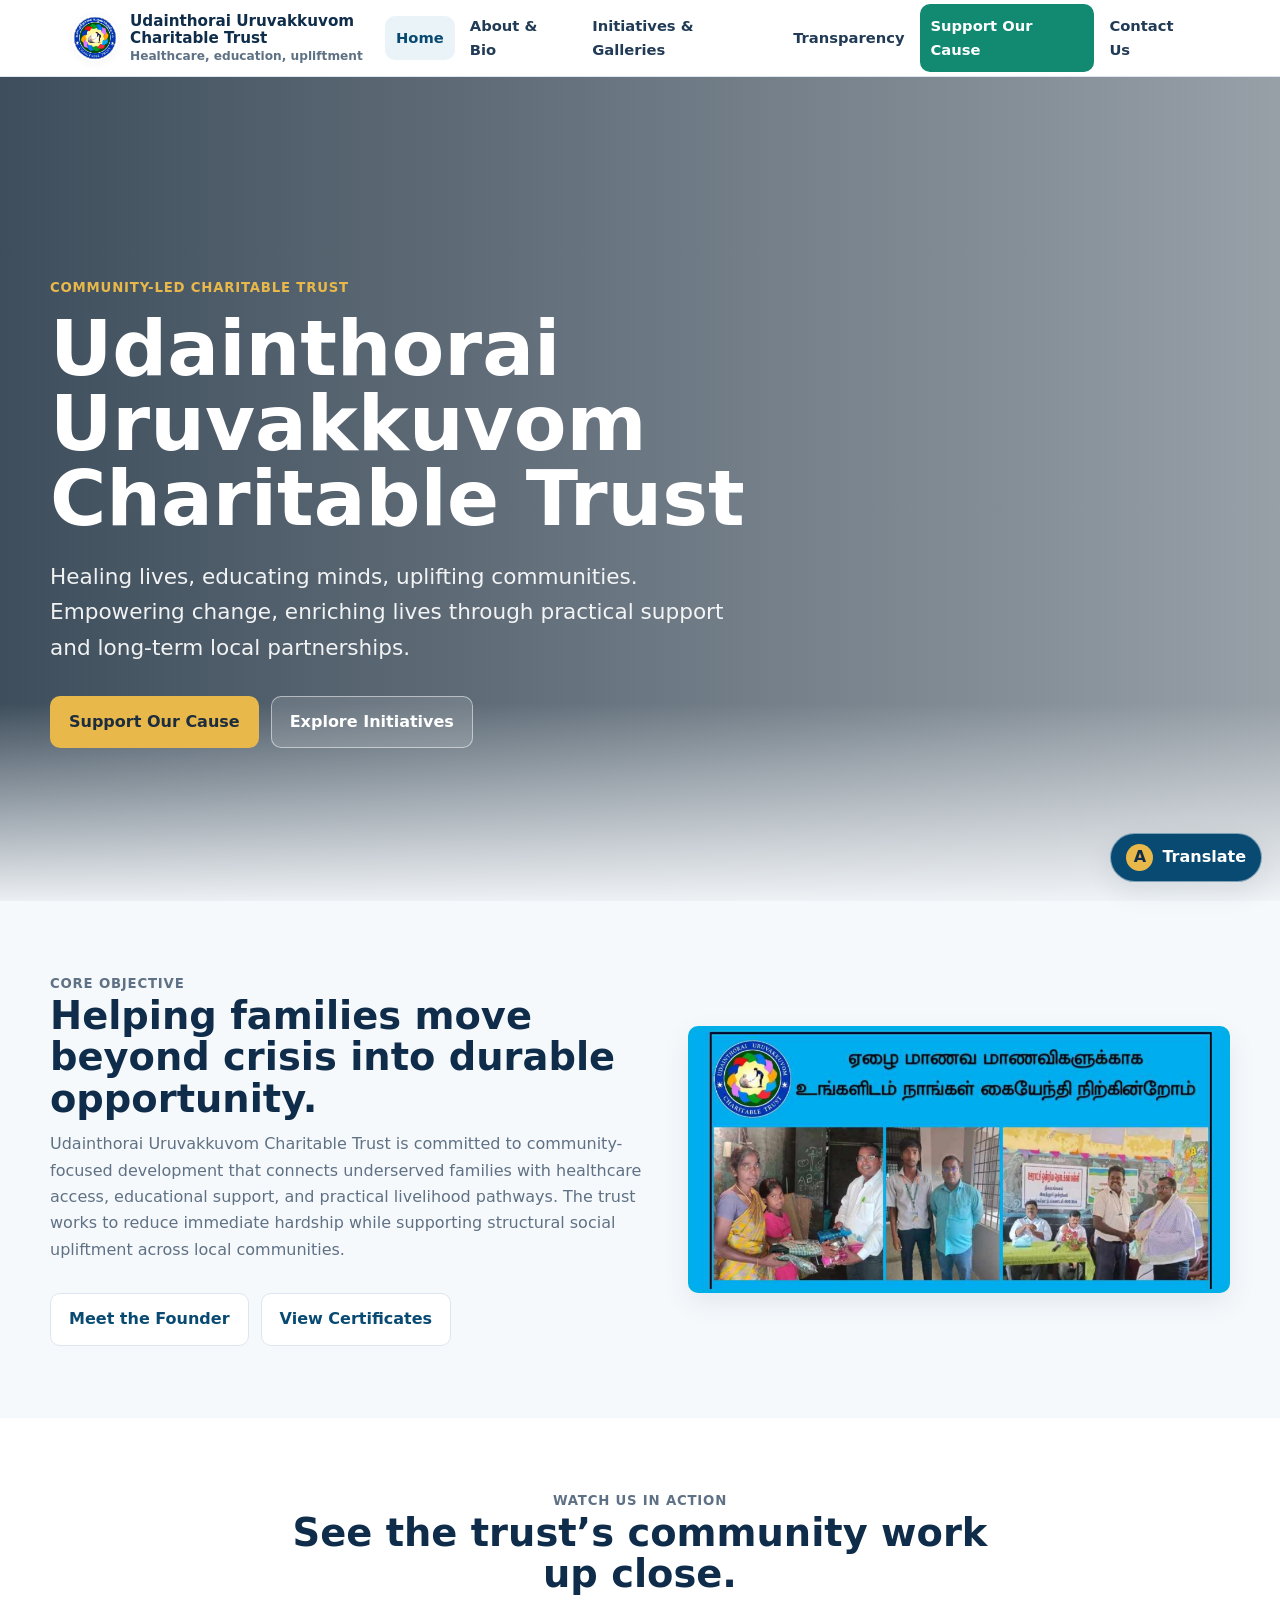
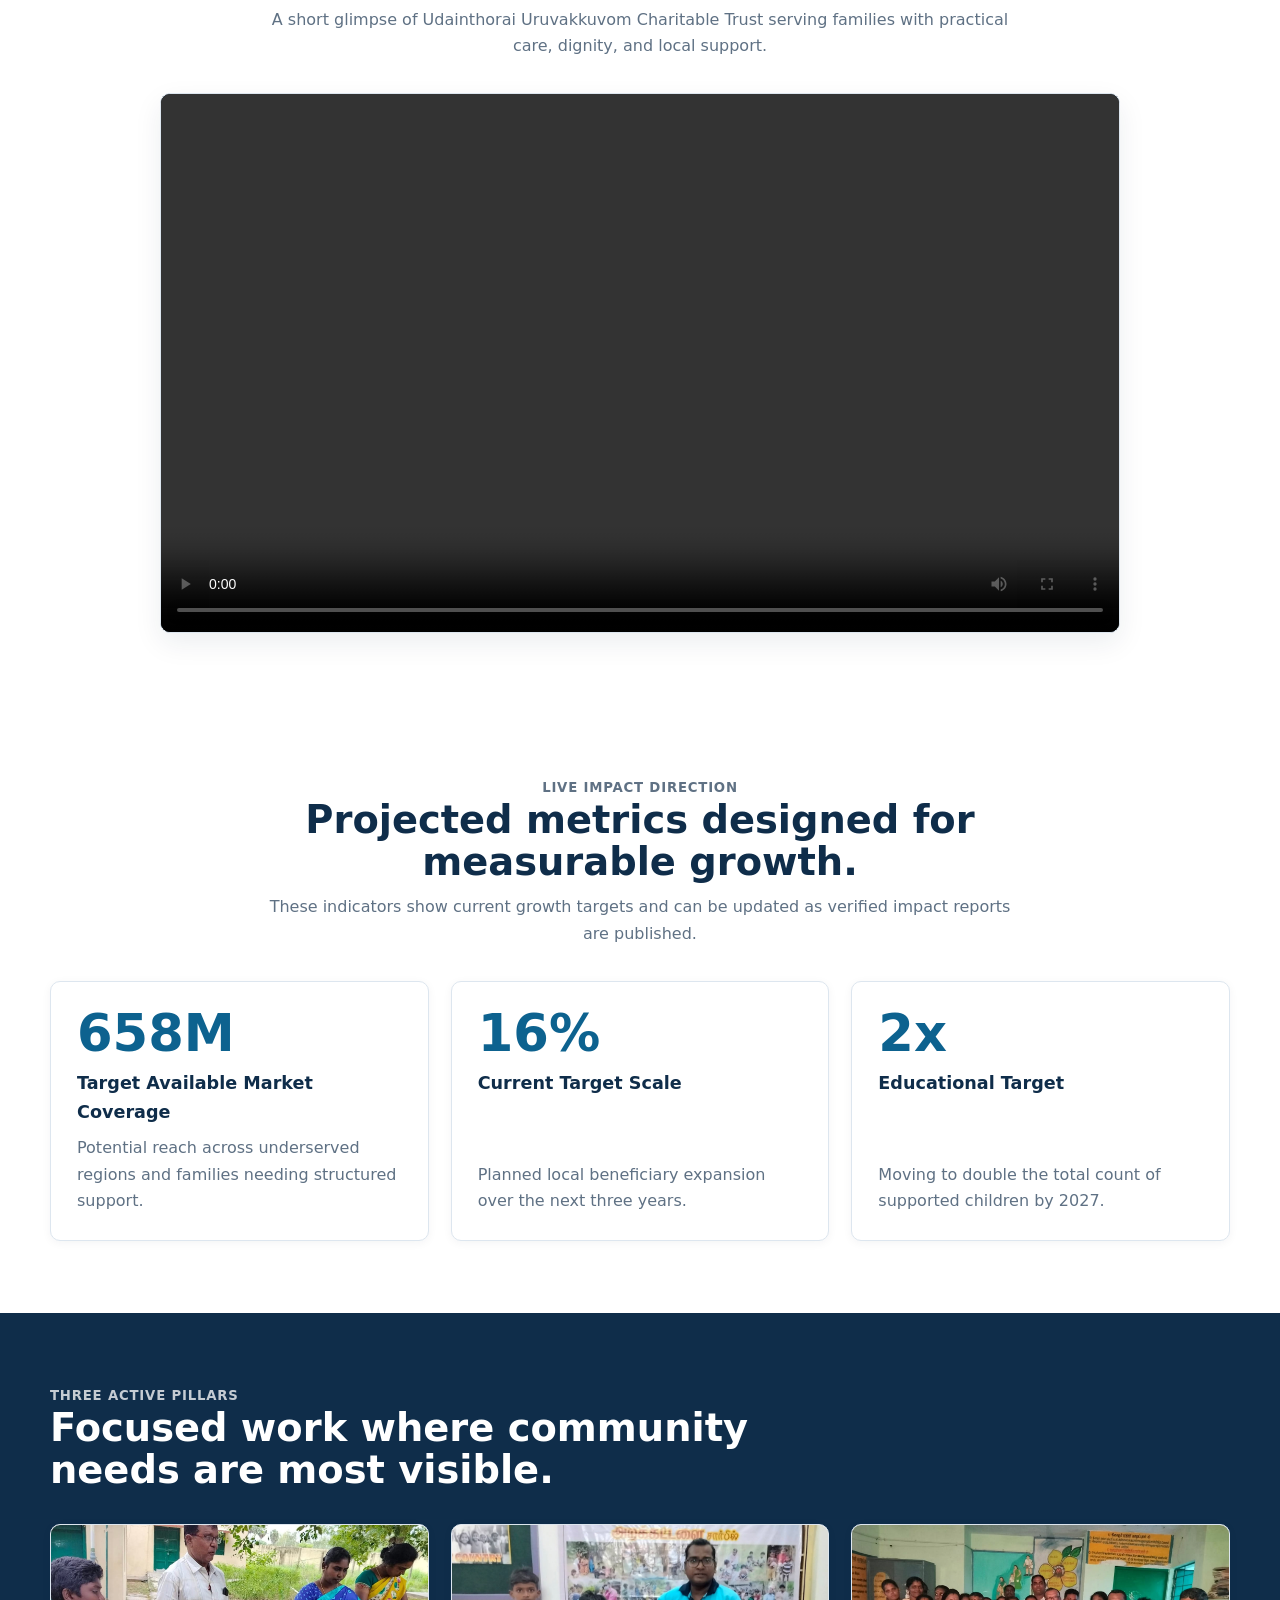
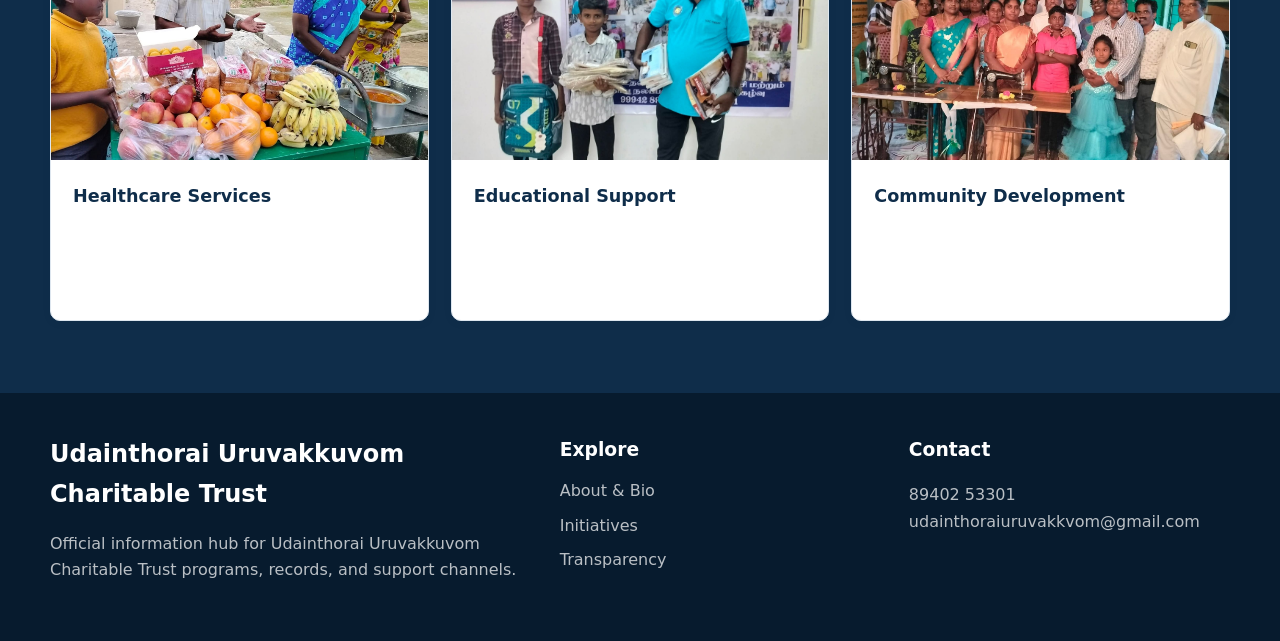
==== index.html @ 84d06be1 "first commitex" ====
<!DOCTYPE html>
<html lang="en">
<head>
  <meta charset="utf-8">
  <meta name="viewport" content="width=device-width, initial-scale=1">
  <meta name="description" content="Udainthorai Uruvakkuvom Charitable Trust website for community healthcare, education, and social upliftment.">
  <title>Udainthorai Uruvakkuvom Charitable Trust</title>
  <link rel="shortcut icon" href="favicon.ico">
  <link rel="icon" type="image/png" sizes="32x32" href="assets/icons/favicon-32.png">
  <link rel="apple-touch-icon" href="assets/icons/apple-touch-icon.png">
  <link rel="manifest" href="site.webmanifest">
  <link rel="preconnect" href="https://images.unsplash.com">
  <link rel="stylesheet" href="assets/css/styles.css">
</head>
<body>
  <header class="site-header">
    <div class="nav-wrap">
      <a class="brand" href="index.html" aria-label="Udainthorai Uruvakkuvom Charitable Trust home">
        <img src="Udainthorai-Uruvakkuvom-Charitable-Trust-logo.jpeg" alt="">
        <span>Udainthorai Uruvakkuvom Charitable Trust<small>Healthcare, education, upliftment</small></span>
      </a>
      <button class="nav-toggle" type="button" data-nav-toggle aria-expanded="false" aria-controls="site-nav" aria-label="Open navigation">
        <span></span><span></span><span></span>
      </button>
      <nav class="site-nav" id="site-nav" data-nav>
        <a href="index.html" aria-current="page">Home</a>
        <a href="about.html">About &amp; Bio</a>
        <a href="gallery.html">Initiatives &amp; Galleries</a>
        <a href="transparency.html">Transparency</a>
        <a class="donate-nav" href="donate.html">Support Our Cause</a>
        <a href="contact.html">Contact Us</a>
      </nav>
    </div>
  </header>

  <main>
    <section class="hero">
      <div class="hero-content">
        <p class="eyebrow">Community-led charitable trust</p>
        <h1>Udainthorai Uruvakkuvom Charitable Trust</h1>
        <p class="hero-lede">Healing lives, educating minds, uplifting communities. Empowering change, enriching lives through practical support and long-term local partnerships.</p>
        <div class="hero-actions">
          <a class="btn btn-primary" href="donate.html">Support Our Cause</a>
          <a class="btn btn-secondary" href="gallery.html">Explore Initiatives</a>
        </div>
      </div>
    </section>

    <section class="section section-soft">
      <div class="container split">
        <div>
          <p class="eyebrow">Core objective</p>
          <h2>Helping families move beyond crisis into durable opportunity.</h2>
          <p>Udainthorai Uruvakkuvom Charitable Trust is committed to community-focused development that connects underserved families with healthcare access, educational support, and practical livelihood pathways. The trust works to reduce immediate hardship while supporting structural social upliftment across local communities.</p>
          <div class="action-row">
            <a class="btn btn-outline" href="about.html">Meet the Founder</a>
            <a class="btn btn-outline" href="transparency.html">View Certificates</a>
          </div>
        </div>
        <img class="photo-panel home-objective-img" src="assets/img/Screenshot 2026-06-21 130542.png" alt="Udainthorai Uruvakkuvom Charitable Trust education support message for poor students with program photos">
      </div>
    </section>

    <section class="section">
      <div class="container video-feature">
        <div class="section-head center">
          <p class="eyebrow">Watch us in action</p>
          <h2>See the trust’s community work up close.</h2>
          <p>A short glimpse of Udainthorai Uruvakkuvom Charitable Trust serving families with practical care, dignity, and local support.</p>
        </div>
        <video class="home-video" controls preload="metadata" playsinline>
          <source src="assets/img/Udainthorai-Uruvakkuvom-Charitable-Trust-video.mp4" type="video/mp4">
          Your browser does not support the video tag.
        </video>
      </div>
    </section>

    <section class="section">
      <div class="container">
        <div class="section-head center">
          <p class="eyebrow">Live impact direction</p>
          <h2>Projected metrics designed for measurable growth.</h2>
          <p>These indicators show current growth targets and can be updated as verified impact reports are published.</p>
        </div>
        <div class="grid grid-3">
          <article class="card stat">
            <div>
              <span class="stat-number"><span data-count="800" data-suffix="M">0M</span></span>
              <h3>Target Available Market Coverage</h3>
            </div>
            <p>Potential reach across underserved regions and families needing structured support.</p>
          </article>
          <article class="card stat">
            <div>
              <span class="stat-number"><span data-count="20" data-suffix="%">0%</span></span>
              <h3>Current Target Scale</h3>
            </div>
            <p>Planned local beneficiary expansion over the next three years.</p>
          </article>
          <article class="card stat">
            <div>
              <span class="stat-number"><span data-count="2" data-suffix="x">0x</span></span>
              <h3>Educational Target</h3>
            </div>
            <p>Moving to double the total count of supported children by 2027.</p>
          </article>
        </div>
      </div>
    </section>

    <section class="section section-dark">
      <div class="container">
        <div class="section-head">
          <p class="eyebrow">Three active pillars</p>
          <h2>Focused work where community needs are most visible.</h2>
        </div>
        <div class="grid grid-3">
          <article class="card media-card">
            <img src="assets/img/lepro/lp03.jpeg" alt="Healthcare and nutrition support arranged during Udainthorai Uruvakkuvom Charitable Trust outreach">
            <div class="card-body">
              <h3>Healthcare Services</h3>
              <p>Medical outreach, health follow-up, nutrition support, and essential care for vulnerable people.</p>
            </div>
          </article>
          <article class="card media-card">
            <img src="assets/img/std-edu-support/stds02.jpeg" alt="Students receiving school materials and educational support from Udainthorai Uruvakkuvom Charitable Trust">
            <div class="card-body">
              <h3>Educational Support</h3>
              <p>School bags, uniforms, notebooks, materials, and continuity support through college level.</p>
            </div>
          </article>
          <article class="card media-card">
            <img src="assets/img/self-emp/sefcrev.jpeg" alt="Community development through tailoring machine support and training">
            <div class="card-body">
              <h3>Community Development</h3>
              <p>Self-employment tools, skill training, shelter help, food support, and local welfare outreach.</p>
            </div>
          </article>
        </div>
      </div>
    </section>
  </main>

  <footer class="site-footer">
    <div class="footer-grid">
      <div>
        <h2>Udainthorai Uruvakkuvom Charitable Trust</h2>
        <p>Official information hub for Udainthorai Uruvakkuvom Charitable Trust programs, records, and support channels.</p>
      </div>
      <div>
        <h3>Explore</h3>
        <div class="footer-links">
          <a href="about.html">About &amp; Bio</a>
          <a href="gallery.html">Initiatives</a>
          <a href="transparency.html">Transparency</a>
        </div>
      </div>
      <div>
        <h3>Contact</h3>
        <p>89402 53301<br>udainthoraiuruvakkvom@gmail.com</p>
      </div>
    </div>
  </footer>
  <script src="assets/js/main.js"></script>
</body>
</html>
---- assets/css/styles.css ----
:root {
  --ink: #0f2d4a;
  --muted: #5f7184;
  --blue: #0d628f;
  --blue-dark: #084a72;
  --green: #128a72;
  --green-soft: #e8f5f0;
  --gold: #e8b84a;
  --coral: #d96f58;
  --white: #ffffff;
  --cloud: #f6f9fc;
  --line: #dde6ef;
  --shadow: 0 10px 28px rgba(11, 39, 66, .08);
  --shadow-sm: 0 2px 10px rgba(11, 39, 66, .05);
  --radius: 10px;
  --max: 1180px;
  --ease: cubic-bezier(.25, .46, .45, .94);
  --duration: .22s;
}

* {
  box-sizing: border-box;
}

@media (prefers-reduced-motion: no-preference) {
  html {
    scroll-behavior: smooth;
  }
}

body {
  margin: 0;
  color: var(--ink);
  font-family: ui-sans-serif, system-ui, -apple-system, BlinkMacSystemFont, "Segoe UI", sans-serif;
  background: var(--white);
  line-height: 1.65;
  -webkit-font-smoothing: antialiased;
}

img,
svg,
iframe {
  max-width: 100%;
}

a {
  color: inherit;
  text-decoration: none;
}

button,
input,
select,
textarea {
  font: inherit;
}

:focus-visible {
  outline: 3px solid rgba(242, 184, 75, .85);
  outline-offset: 3px;
}

.site-header {
  position: sticky;
  top: 0;
  z-index: 50;
  background: rgba(255, 255, 255, .97);
  border-bottom: 1px solid var(--line);
}

.nav-wrap {
  max-width: var(--max);
  margin: 0 auto;
  min-height: 76px;
  padding: 0 22px;
  display: flex;
  align-items: center;
  justify-content: space-between;
  gap: 18px;
}

.brand {
  display: flex;
  align-items: center;
  gap: 12px;
  flex: 1 1 300px;
  max-width: 340px;
  min-width: 0;
  font-weight: 800;
  font-size: .95rem;
  color: var(--ink);
  line-height: 1.1;
}

.brand span {
  min-width: 0;
}

.brand img {
  flex: 0 0 auto;
  width: 46px;
  height: 46px;
  border-radius: 50%;
  object-fit: cover;
  background: var(--white);
  border: 2px solid var(--white);
  box-shadow: var(--shadow-sm);
}

.brand small {
  display: block;
  margin-top: 3px;
  color: var(--muted);
  font-size: .76rem;
  font-weight: 700;
}

.nav-toggle {
  display: none;
  width: 44px;
  height: 44px;
  border: 1px solid var(--line);
  background: var(--white);
  border-radius: var(--radius);
  color: var(--ink);
}

.nav-toggle span {
  display: block;
  width: 20px;
  height: 2px;
  margin: 5px auto;
  background: currentColor;
}

.site-nav {
  display: flex;
  align-items: center;
  justify-content: flex-end;
  gap: 4px;
  font-size: .92rem;
  font-weight: 700;
}

.site-nav a {
  padding: 10px 11px;
  border-radius: var(--radius);
  color: #213b56;
  transition: background-color var(--duration) var(--ease), color var(--duration) var(--ease);
}

.site-nav a:hover,
.site-nav a[aria-current="page"] {
  color: var(--blue-dark);
  background: #eaf3f8;
}

.donate-nav {
  background: var(--green);
  color: var(--white) !important;
}

.donate-nav:hover,
.donate-nav[aria-current="page"] {
  background: var(--blue-dark) !important;
  color: var(--white) !important;
}

.hero {
  min-height: calc(100vh - 76px);
  position: relative;
  display: grid;
  align-items: end;
  overflow: hidden;
  color: var(--white);
  background:
    linear-gradient(90deg, rgba(8, 28, 46, .78), rgba(8, 28, 46, .42)),
    url("https://images.unsplash.com/photo-1488521787991-ed7bbaae773c?auto=format&fit=crop&w=1200&q=75") center / cover no-repeat;
}

.hero::after {
  content: "";
  position: absolute;
  inset: auto 0 0;
  height: 22vh;
  background: linear-gradient(180deg, transparent, rgba(245, 248, 251, .95));
  pointer-events: none;
}

.hero-content {
  width: min(var(--max), calc(100% - 44px));
  margin: 0 auto;
  position: relative;
  z-index: 1;
  padding: 72px 0 17vh;
}

.eyebrow {
  margin: 0 0 12px;
  color: var(--gold);
  font-size: .83rem;
  font-weight: 700;
  letter-spacing: .06em;
  text-transform: uppercase;
}

.hero h1,
.page-hero h1 {
  margin: 0;
  max-width: 940px;
  font-size: clamp(2.45rem, 6vw, 5.7rem);
  line-height: .98;
  letter-spacing: 0;
}

.hero-lede {
  max-width: 720px;
  margin: 22px 0 0;
  font-size: clamp(1.05rem, 2vw, 1.35rem);
  color: rgba(255, 255, 255, .92);
}

.hero-actions,
.action-row {
  display: flex;
  flex-wrap: wrap;
  gap: 12px;
  margin-top: 30px;
}

.btn {
  display: inline-flex;
  align-items: center;
  justify-content: center;
  min-height: 46px;
  padding: 12px 18px;
  border: 1px solid transparent;
  border-radius: var(--radius);
  font-weight: 700;
  cursor: pointer;
  transition: background-color var(--duration) var(--ease), color var(--duration) var(--ease), border-color var(--duration) var(--ease), transform var(--duration) var(--ease);
}

.btn-primary {
  background: var(--gold);
  color: #1d2d3d;
}

.btn-primary:hover {
  background: #f0c96a;
}

@media (prefers-reduced-motion: no-preference) {
  .btn:active {
    transform: scale(.98);
  }
}

.btn-secondary {
  background: rgba(255, 255, 255, .13);
  border-color: rgba(255, 255, 255, .5);
  color: var(--white);
}

.btn-outline {
  border-color: var(--line);
  color: var(--blue-dark);
  background: var(--white);
}

.section {
  padding: 72px 22px;
}

.section-soft {
  background: var(--cloud);
}

.section-dark {
  background: var(--ink);
  color: var(--white);
}

.container {
  max-width: var(--max);
  margin: 0 auto;
}

.section-head {
  max-width: 760px;
  margin-bottom: 34px;
}

.section-head.center {
  margin-left: auto;
  margin-right: auto;
  text-align: center;
}

.section-head h2,
.split h2,
.card h2 {
  margin: 0 0 12px;
  font-size: clamp(1.8rem, 3vw, 3rem);
  line-height: 1.08;
  letter-spacing: 0;
}

.section-head p,
.split p,
.card p {
  margin: 0;
  color: var(--muted);
}

.section-dark .section-head p,
.section-dark p {
  color: rgba(255, 255, 255, .76);
}

.grid {
  display: grid;
  gap: 22px;
}

.grid-2 {
  grid-template-columns: repeat(2, minmax(0, 1fr));
}

.grid-3 {
  grid-template-columns: repeat(3, minmax(0, 1fr));
}

.grid-4 {
  grid-template-columns: repeat(4, minmax(0, 1fr));
}

.card {
  background: var(--white);
  border: 1px solid var(--line);
  border-radius: var(--radius);
  padding: 26px;
  box-shadow: var(--shadow-sm);
  transition: border-color var(--duration) var(--ease), transform var(--duration) var(--ease);
}

@media (prefers-reduced-motion: no-preference) {
  .card:hover {
    border-color: #c8d8e6;
    transform: translateY(-2px);
  }
}

.section-dark .card {
  color: var(--ink);
}

.media-card {
  padding: 0;
  overflow: hidden;
}

.media-card img {
  width: 100%;
  height: 235px;
  display: block;
  object-fit: cover;
}

.media-card .card-body {
  padding: 22px;
}

.media-card h3,
.stat h3,
.feature h3,
.contact-card h3 {
  margin: 0 0 8px;
  font-size: 1.1rem;
}

.stat {
  min-height: 190px;
  display: flex;
  flex-direction: column;
  justify-content: space-between;
  background: var(--white);
}

.stat-number {
  display: block;
  margin-bottom: 10px;
  color: var(--blue);
  font-size: clamp(2.2rem, 4vw, 3.45rem);
  font-weight: 900;
  line-height: 1;
}

.stat p {
  margin: 0;
  color: var(--muted);
}

.split {
  display: grid;
  grid-template-columns: 1.05fr .95fr;
  gap: 38px;
  align-items: center;
}

.photo-panel {
  min-height: 440px;
  background-size: cover;
  background-position: center;
  border-radius: var(--radius);
  box-shadow: var(--shadow);
}

.home-objective-photo {
  background-image: url("https://images.unsplash.com/photo-1559027615-cd4628902d4a?auto=format&fit=crop&w=900&q=75");
}

.home-objective-img {
  width: 100%;
  height: auto;
  min-height: 0;
  display: block;
  object-fit: contain;
  background: #00aee8;
  padding: 4px;
}

.video-feature {
  max-width: 960px;
}

.home-video {
  width: 100%;
  display: block;
  aspect-ratio: 16 / 9;
  object-fit: contain;
  background: #081927;
  border: 1px solid var(--line);
  border-radius: var(--radius);
  box-shadow: var(--shadow);
}

.page-hero {
  background: var(--cloud);
  border-bottom: 1px solid var(--line);
  padding: 80px 22px 48px;
}

.page-hero-inner {
  max-width: var(--max);
  margin: 0 auto;
  display: grid;
  grid-template-columns: minmax(0, 1fr) 340px;
  gap: 34px;
  align-items: end;
}

.page-hero p {
  max-width: 760px;
  margin: 18px 0 0;
  color: var(--muted);
  font-size: 1.08rem;
}

.hero-badge {
  padding: 22px;
  border-radius: var(--radius);
  background: var(--white);
  border: 1px solid var(--line);
  box-shadow: var(--shadow);
}

.hero-badge strong {
  display: block;
  color: var(--green);
  font-size: 2.3rem;
  line-height: 1;
}

.feature {
  border-left: 6px solid var(--green);
}

.founder-card {
  display: grid;
  grid-template-columns: 220px minmax(0, 1fr);
  gap: 28px;
  align-items: center;
}

.founder-photo {
  width: 220px;
  aspect-ratio: 1;
  border-radius: var(--radius);
  object-fit: cover;
  object-position: center;
  box-shadow: var(--shadow);
}

.presentation-card {
  margin-bottom: 28px;
}

.presentation-frame {
  width: 100%;
  min-height: 680px;
  border: 1px solid var(--line);
  border-radius: var(--radius);
  background: var(--cloud);
}

.logo-card {
  display: grid;
  place-items: center;
  min-height: 360px;
  background: var(--cloud);
}

.logo-card img {
  width: min(340px, 100%);
  aspect-ratio: 1;
  object-fit: cover;
  border-radius: 50%;
  border: 8px solid var(--white);
  box-shadow: var(--shadow);
}

.pdf-viewer-block {
  margin-top: 22px;
}

.pdf-head {
  display: flex;
  align-items: center;
  justify-content: space-between;
  gap: 18px;
  margin-bottom: 18px;
}

.pdf-head h2 {
  margin: 0;
  font-size: clamp(1.45rem, 2.4vw, 2.2rem);
}

.pdf-frame {
  width: 100%;
  min-height: 720px;
  border: 1px solid var(--line);
  border-radius: var(--radius);
  background: var(--cloud);
}

.document-compact-grid {
  display: grid;
  grid-template-columns: .8fr 1.1fr 1.1fr;
  gap: 18px;
  align-items: stretch;
}

.compact-pdf-card {
  display: grid;
  gap: 14px;
}

.compact-pdf-card .pdf-head {
  margin-bottom: 0;
}

.compact-pdf-card h2 {
  font-size: 1.28rem;
  line-height: 1.2;
}

.compact-pdf-frame {
  min-height: 410px;
}

.gallery-tab {
  border: 1px solid transparent;
  border-radius: var(--radius);
  padding: 12px 14px;
  background: rgba(255, 255, 255, .08);
  color: inherit;
  text-align: left;
  font-weight: 800;
  cursor: pointer;
}

.tabs-shell {
  display: grid;
  gap: 28px;
}

.gallery-tabs {
  display: flex;
  flex-wrap: wrap;
  gap: 10px;
}

.gallery-tab {
  color: var(--ink);
  background: var(--white);
  border-color: var(--line);
  transition: background-color var(--duration) var(--ease), color var(--duration) var(--ease), border-color var(--duration) var(--ease);
}

.gallery-tab.active {
  background: var(--blue-dark);
  color: var(--white);
}

.gallery-panel {
  display: none;
}

.gallery-panel.active {
  display: block;
}

.gallery-intro {
  display: grid;
  grid-template-columns: .9fr 1.1fr;
  gap: 26px;
  align-items: stretch;
  margin-bottom: 24px;
}

.gallery-intro img {
  width: 100%;
  height: 100%;
  min-height: 300px;
  object-fit: cover;
  border-radius: var(--radius);
}

.gallery-panel[data-panel="student-education"] .gallery-intro img {
  object-position: center top;
}

.gallery-intro .card {
  display: grid;
  align-content: center;
}

.gallery-grid {
  display: grid;
  grid-template-columns: repeat(3, minmax(0, 1fr));
  gap: 14px;
}

.gallery-grid img {
  width: 100%;
  aspect-ratio: 4 / 3;
  object-fit: cover;
  border-radius: var(--radius);
  transition: opacity var(--duration) var(--ease);
}

.gallery-grid img:hover {
  opacity: .92;
}

.gallery-panel[data-panel="student-education"] .gallery-intro,
.gallery-panel[data-panel="sports-materials"] .gallery-intro,
.gallery-panel[data-panel="homeless-homes"] .gallery-intro,
.gallery-panel[data-panel="leprosy-medical"] .gallery-intro,
.gallery-panel[data-panel="blind-support"] .gallery-intro,
.gallery-panel[data-panel="food-giveaway"] .gallery-intro,
.gallery-panel[data-panel="irular-st-support"] .gallery-intro,
.gallery-panel[data-panel="widow-support"] .gallery-intro,
.gallery-panel[data-panel="children-welfare"] .gallery-intro {
  grid-template-columns: .7fr 1.3fr;
  gap: 18px;
  margin-bottom: 18px;
}

.gallery-panel[data-panel="student-education"] .gallery-intro img,
.gallery-panel[data-panel="sports-materials"] .gallery-intro img,
.gallery-panel[data-panel="homeless-homes"] .gallery-intro img,
.gallery-panel[data-panel="leprosy-medical"] .gallery-intro img,
.gallery-panel[data-panel="blind-support"] .gallery-intro img,
.gallery-panel[data-panel="food-giveaway"] .gallery-intro img,
.gallery-panel[data-panel="irular-st-support"] .gallery-intro img,
.gallery-panel[data-panel="widow-support"] .gallery-intro img,
.gallery-panel[data-panel="children-welfare"] .gallery-intro img {
  min-height: 220px;
  max-height: 280px;
  object-position: center top;
}

.gallery-panel[data-panel="student-education"] .gallery-intro .card,
.gallery-panel[data-panel="sports-materials"] .gallery-intro .card,
.gallery-panel[data-panel="homeless-homes"] .gallery-intro .card,
.gallery-panel[data-panel="leprosy-medical"] .gallery-intro .card,
.gallery-panel[data-panel="blind-support"] .gallery-intro .card,
.gallery-panel[data-panel="food-giveaway"] .gallery-intro .card,
.gallery-panel[data-panel="irular-st-support"] .gallery-intro .card,
.gallery-panel[data-panel="widow-support"] .gallery-intro .card,
.gallery-panel[data-panel="children-welfare"] .gallery-intro .card {
  padding: 22px;
}

.gallery-panel[data-panel="student-education"] .gallery-grid,
.gallery-panel[data-panel="sports-materials"] .gallery-grid,
.gallery-panel[data-panel="homeless-homes"] .gallery-grid,
.gallery-panel[data-panel="leprosy-medical"] .gallery-grid,
.gallery-panel[data-panel="blind-support"] .gallery-grid,
.gallery-panel[data-panel="food-giveaway"] .gallery-grid,
.gallery-panel[data-panel="irular-st-support"] .gallery-grid,
.gallery-panel[data-panel="widow-support"] .gallery-grid,
.gallery-panel[data-panel="children-welfare"] .gallery-grid {
  grid-template-columns: repeat(3, minmax(0, 1fr));
  gap: 10px;
}

.gallery-panel[data-panel="student-education"] .gallery-grid img,
.gallery-panel[data-panel="sports-materials"] .gallery-grid img,
.gallery-panel[data-panel="homeless-homes"] .gallery-grid img,
.gallery-panel[data-panel="leprosy-medical"] .gallery-grid img,
.gallery-panel[data-panel="blind-support"] .gallery-grid img,
.gallery-panel[data-panel="food-giveaway"] .gallery-grid img,
.gallery-panel[data-panel="irular-st-support"] .gallery-grid img,
.gallery-panel[data-panel="widow-support"] .gallery-grid img,
.gallery-panel[data-panel="children-welfare"] .gallery-grid img {
  aspect-ratio: 16 / 10;
  object-position: center top;
}

.gallery-panel[data-panel="student-education"] .gallery-grid img {
  object-fit: contain;
  object-position: center top;
  background: var(--cloud);
  border: 1px solid var(--line);
}

.gallery-panel[data-panel="self-employment"] .gallery-grid img {
  object-fit: contain;
  object-position: center top;
  background: var(--cloud);
  border: 1px solid var(--line);
  aspect-ratio: 16 / 10;
  max-height: 260px;
}

.gallery-panel[data-panel="leprosy-medical"] .gallery-grid img {
  object-fit: contain;
  object-position: center top;
  background: var(--cloud);
  border: 1px solid var(--line);
  max-height: 260px;
}

.gallery-panel[data-panel="blind-support"] .gallery-grid img {
  object-fit: contain;
  object-position: center top;
  background: var(--cloud);
  border: 1px solid var(--line);
  max-height: 260px;
}

.gallery-panel[data-panel="food-giveaway"] .gallery-intro img,
.gallery-panel[data-panel="food-giveaway"] .gallery-grid img {
  object-fit: contain;
  object-position: center top;
  background: var(--cloud);
  border: 1px solid var(--line);
}

.gallery-panel[data-panel="food-giveaway"] .gallery-grid img {
  max-height: 260px;
}

.gallery-panel[data-panel="irular-st-support"] .gallery-intro img,
.gallery-panel[data-panel="irular-st-support"] .gallery-grid img {
  object-fit: contain;
  object-position: center top;
  background: var(--cloud);
  border: 1px solid var(--line);
}

.gallery-panel[data-panel="irular-st-support"] .gallery-grid img {
  max-height: 260px;
}

.gallery-panel[data-panel="widow-support"] .gallery-intro img,
.gallery-panel[data-panel="widow-support"] .gallery-grid img {
  object-fit: contain;
  object-position: center top;
  background: var(--cloud);
  border: 1px solid var(--line);
}

.gallery-panel[data-panel="widow-support"] .gallery-grid img {
  max-height: 260px;
}

.gallery-panel[data-panel="children-welfare"] .gallery-intro img,
.gallery-panel[data-panel="children-welfare"] .gallery-grid img {
  object-fit: contain;
  object-position: center top;
  background: var(--cloud);
  border: 1px solid var(--line);
}

.gallery-panel[data-panel="children-welfare"] .gallery-grid img {
  max-height: 260px;
}

.doc-card {
  display: grid;
  gap: 18px;
  text-align: left;
}

.doc-card button {
  padding: 0;
  border: 0;
  background: transparent;
  cursor: pointer;
}

.doc-card img {
  width: 100%;
  height: 310px;
  object-fit: contain;
  border-radius: var(--radius);
  background: var(--cloud);
  border: 1px solid var(--line);
}

.modal {
  position: fixed;
  inset: 0;
  z-index: 100;
  display: grid;
  place-items: center;
  padding: 24px;
  background: rgba(8, 28, 46, .72);
  visibility: hidden;
  opacity: 0;
  pointer-events: none;
  transition: opacity var(--duration) var(--ease), visibility var(--duration) var(--ease);
}

.modal.open {
  visibility: visible;
  opacity: 1;
  pointer-events: auto;
}

.modal-dialog {
  width: min(780px, 100%);
  max-height: 92vh;
  overflow: auto;
  background: var(--white);
  border-radius: var(--radius);
  padding: 18px;
  box-shadow: var(--shadow);
}

.modal-head {
  display: flex;
  justify-content: space-between;
  align-items: center;
  gap: 16px;
  margin-bottom: 14px;
}

.modal-head h2 {
  margin: 0;
  font-size: 1.25rem;
}

.modal-close {
  width: 40px;
  height: 40px;
  border: 1px solid var(--line);
  border-radius: var(--radius);
  background: var(--cloud);
  cursor: pointer;
}

.modal-img {
  width: 100%;
  max-height: 78vh;
  object-fit: contain;
  background: var(--cloud);
  border-radius: var(--radius);
}

.award-feature {
  min-height: 360px;
  display: grid;
  align-content: end;
  color: var(--white);
  background:
    linear-gradient(180deg, rgba(6, 28, 48, .15), rgba(6, 28, 48, .9)),
    url("../img/starz-award.jpeg") center / cover no-repeat;
}

.finance-grid {
  grid-template-columns: 1fr 1fr 1fr;
}

.finance-card strong {
  display: block;
  margin-bottom: 8px;
  color: var(--green);
  font-size: 2.1rem;
  line-height: 1;
}

.bank-table {
  width: 100%;
  border-collapse: collapse;
}

.bank-table th,
.bank-table td {
  padding: 15px;
  border-bottom: 1px solid var(--line);
  text-align: left;
  vertical-align: top;
}

.bank-table th {
  width: 38%;
  color: var(--blue-dark);
  background: #f7fbff;
}

.qr-card {
  height: 100%;
  display: grid;
  place-items: center;
  text-align: center;
}

.qr-card img {
  width: min(310px, 100%);
  border: 1px solid var(--line);
  border-radius: var(--radius);
}

.vpa {
  margin: 18px 0 0;
  padding: 10px 14px;
  display: inline-block;
  background: var(--green-soft);
  color: var(--green);
  border-radius: var(--radius);
  font-weight: 900;
  overflow-wrap: anywhere;
}

.contact-card {
  min-height: 170px;
}

.contact-card .contact-icon {
  display: inline-grid;
  place-items: center;
  width: 44px;
  height: 44px;
  margin-bottom: 12px;
  border-radius: var(--radius);
  background: var(--green-soft);
  color: var(--green);
}

.contact-card .contact-icon svg {
  width: 22px;
  height: 22px;
  stroke: currentColor;
  stroke-width: 2.3;
  fill: none;
  stroke-linecap: round;
  stroke-linejoin: round;
}

.form-grid {
  display: grid;
  grid-template-columns: repeat(2, minmax(0, 1fr));
  gap: 16px;
}

.field.full {
  grid-column: 1 / -1;
}

label {
  display: block;
  margin-bottom: 7px;
  font-weight: 800;
  color: #20364d;
}

input,
select,
textarea {
  width: 100%;
  border: 1px solid var(--line);
  border-radius: var(--radius);
  padding: 12px 13px;
  color: var(--ink);
  background: var(--white);
  transition: border-color var(--duration) var(--ease), box-shadow var(--duration) var(--ease);
}

input:focus,
select:focus,
textarea:focus {
  border-color: var(--blue);
  box-shadow: 0 0 0 3px rgba(13, 98, 143, .12);
  outline: none;
}

textarea {
  min-height: 150px;
  resize: vertical;
}

.form-status {
  margin: 14px 0 0;
  color: var(--green);
  font-weight: 800;
}

.map-frame {
  width: 100%;
  min-height: 470px;
  border: 0;
  border-radius: var(--radius);
  box-shadow: var(--shadow);
}

.site-footer {
  background: #071b2e;
  color: rgba(255, 255, 255, .82);
  padding: 42px 22px;
}

.footer-grid {
  max-width: var(--max);
  margin: 0 auto;
  display: grid;
  grid-template-columns: 1.2fr .8fr .8fr;
  gap: 28px;
}

.footer-grid h2,
.footer-grid h3 {
  margin: 0 0 12px;
  color: var(--white);
}

.footer-grid p,
.footer-grid a {
  color: rgba(255, 255, 255, .72);
  transition: color var(--duration) var(--ease);
}

.footer-grid a:hover {
  color: var(--white);
}

.footer-links {
  display: grid;
  gap: 8px;
}

.translation-widget {
  position: fixed;
  right: 18px;
  bottom: 18px;
  z-index: 90;
  display: grid;
  justify-items: end;
  gap: 10px;
}

.translation-toggle {
  min-height: 48px;
  padding: 10px 15px;
  display: inline-flex;
  align-items: center;
  gap: 9px;
  border: 1px solid rgba(255, 255, 255, .48);
  border-radius: 999px;
  background: var(--blue-dark);
  color: var(--white);
  box-shadow: var(--shadow);
  font-weight: 700;
  cursor: pointer;
  transition: background-color var(--duration) var(--ease), transform var(--duration) var(--ease);
}

.translation-toggle span {
  display: grid;
  place-items: center;
  width: 27px;
  height: 27px;
  border-radius: 50%;
  background: var(--gold);
  color: var(--ink);
  font-weight: 800;
}

.translation-panel {
  display: none;
  width: min(300px, calc(100vw - 36px));
  padding: 16px;
  border: 1px solid var(--line);
  border-radius: var(--radius);
  background: var(--white);
  box-shadow: var(--shadow);
}

.translation-widget.open .translation-panel {
  display: grid;
  gap: 10px;
}

.translation-panel p {
  margin: 0;
  color: var(--ink);
  font-weight: 700;
}

.translation-panel small {
  color: var(--muted);
  font-weight: 700;
}

.translation-options {
  display: grid;
  grid-template-columns: repeat(2, minmax(0, 1fr));
  gap: 8px;
}

.translation-options button {
  min-height: 40px;
  border: 1px solid var(--line);
  border-radius: var(--radius);
  background: var(--cloud);
  color: var(--ink);
  font-weight: 700;
  cursor: pointer;
  transition: background-color var(--duration) var(--ease), color var(--duration) var(--ease), border-color var(--duration) var(--ease);
}

.translation-options button:hover,
.translation-options button.active {
  border-color: var(--blue-dark);
  background: var(--blue-dark);
  color: var(--white);
}

#google_translate_element {
  position: fixed;
  left: -9999px;
  bottom: 0;
  width: auto;
  height: auto;
  overflow: hidden;
  opacity: 0;
  pointer-events: none;
}

.translation-panel .goog-te-gadget {
  color: transparent;
  font-size: 0;
}

.translation-panel .goog-te-gadget span,
.translation-panel .goog-logo-link {
  display: none;
}

body > .skiptranslate,
.goog-te-banner-frame {
  display: none !important;
}

body {
  top: 0 !important;
}

@media (prefers-reduced-motion: reduce) {
  *,
  *::before,
  *::after {
    animation-duration: .01ms !important;
    animation-iteration-count: 1 !important;
    transition-duration: .01ms !important;
    scroll-behavior: auto !important;
  }

  .card:hover {
    transform: none;
  }
}

@media (max-width: 980px) {
  .nav-toggle {
    display: block;
  }

  .site-nav {
    position: absolute;
    inset: 76px 0 auto;
    display: none;
    flex-direction: column;
    align-items: stretch;
    padding: 14px 22px 22px;
    background: var(--white);
    border-bottom: 1px solid var(--line);
    box-shadow: var(--shadow-sm);
  }

  .site-nav.open {
    display: flex;
  }

  .site-nav a {
    padding: 13px 12px;
  }

  .grid-3,
  .grid-4,
  .finance-grid,
  .footer-grid,
  .document-compact-grid {
    grid-template-columns: repeat(2, minmax(0, 1fr));
  }

  .split,
  .page-hero-inner,
  .gallery-intro {
    grid-template-columns: 1fr;
  }

  .gallery-panel[data-panel="student-education"] .gallery-intro,
  .gallery-panel[data-panel="sports-materials"] .gallery-intro,
  .gallery-panel[data-panel="homeless-homes"] .gallery-intro,
  .gallery-panel[data-panel="leprosy-medical"] .gallery-intro,
  .gallery-panel[data-panel="blind-support"] .gallery-intro,
  .gallery-panel[data-panel="food-giveaway"] .gallery-intro,
  .gallery-panel[data-panel="irular-st-support"] .gallery-intro,
  .gallery-panel[data-panel="widow-support"] .gallery-intro,
  .gallery-panel[data-panel="children-welfare"] .gallery-intro {
    grid-template-columns: 1fr;
  }

  .gallery-grid {
    grid-template-columns: repeat(2, minmax(0, 1fr));
  }

  .gallery-panel[data-panel="student-education"] .gallery-grid,
  .gallery-panel[data-panel="sports-materials"] .gallery-grid,
  .gallery-panel[data-panel="homeless-homes"] .gallery-grid,
  .gallery-panel[data-panel="leprosy-medical"] .gallery-grid,
  .gallery-panel[data-panel="blind-support"] .gallery-grid,
  .gallery-panel[data-panel="food-giveaway"] .gallery-grid,
  .gallery-panel[data-panel="irular-st-support"] .gallery-grid,
  .gallery-panel[data-panel="widow-support"] .gallery-grid,
  .gallery-panel[data-panel="children-welfare"] .gallery-grid {
    grid-template-columns: repeat(2, minmax(0, 1fr));
  }
}

@media (max-width: 640px) {
  .brand {
    min-width: 0;
    font-size: .92rem;
  }

  .brand small {
    display: none;
  }

  .hero {
    min-height: 720px;
  }

  .section {
    padding: 58px 18px;
  }

  .page-hero {
    padding: 58px 18px 36px;
  }

  .grid-2,
  .grid-3,
  .grid-4,
  .finance-grid,
  .footer-grid,
  .form-grid,
  .gallery-grid,
  .founder-card {
    grid-template-columns: 1fr;
  }

  .founder-photo {
    width: 100%;
  }

  .bank-table th,
  .bank-table td {
    display: block;
    width: 100%;
  }

  .pdf-head {
    align-items: stretch;
    flex-direction: column;
  }

  .pdf-frame {
    min-height: 520px;
  }

  .presentation-frame {
    min-height: 520px;
  }

  .document-compact-grid {
    grid-template-columns: 1fr;
  }

  .compact-pdf-frame {
    min-height: 430px;
  }

  .gallery-panel[data-panel="student-education"] .gallery-grid,
  .gallery-panel[data-panel="sports-materials"] .gallery-grid,
  .gallery-panel[data-panel="homeless-homes"] .gallery-grid,
  .gallery-panel[data-panel="leprosy-medical"] .gallery-grid,
  .gallery-panel[data-panel="blind-support"] .gallery-grid,
  .gallery-panel[data-panel="food-giveaway"] .gallery-grid,
  .gallery-panel[data-panel="irular-st-support"] .gallery-grid,
  .gallery-panel[data-panel="widow-support"] .gallery-grid,
  .gallery-panel[data-panel="children-welfare"] .gallery-grid {
    grid-template-columns: 1fr;
  }

  .translation-widget {
    right: 12px;
    bottom: 12px;
  }

  .translation-toggle {
    min-height: 44px;
    padding: 9px 12px;
  }
}
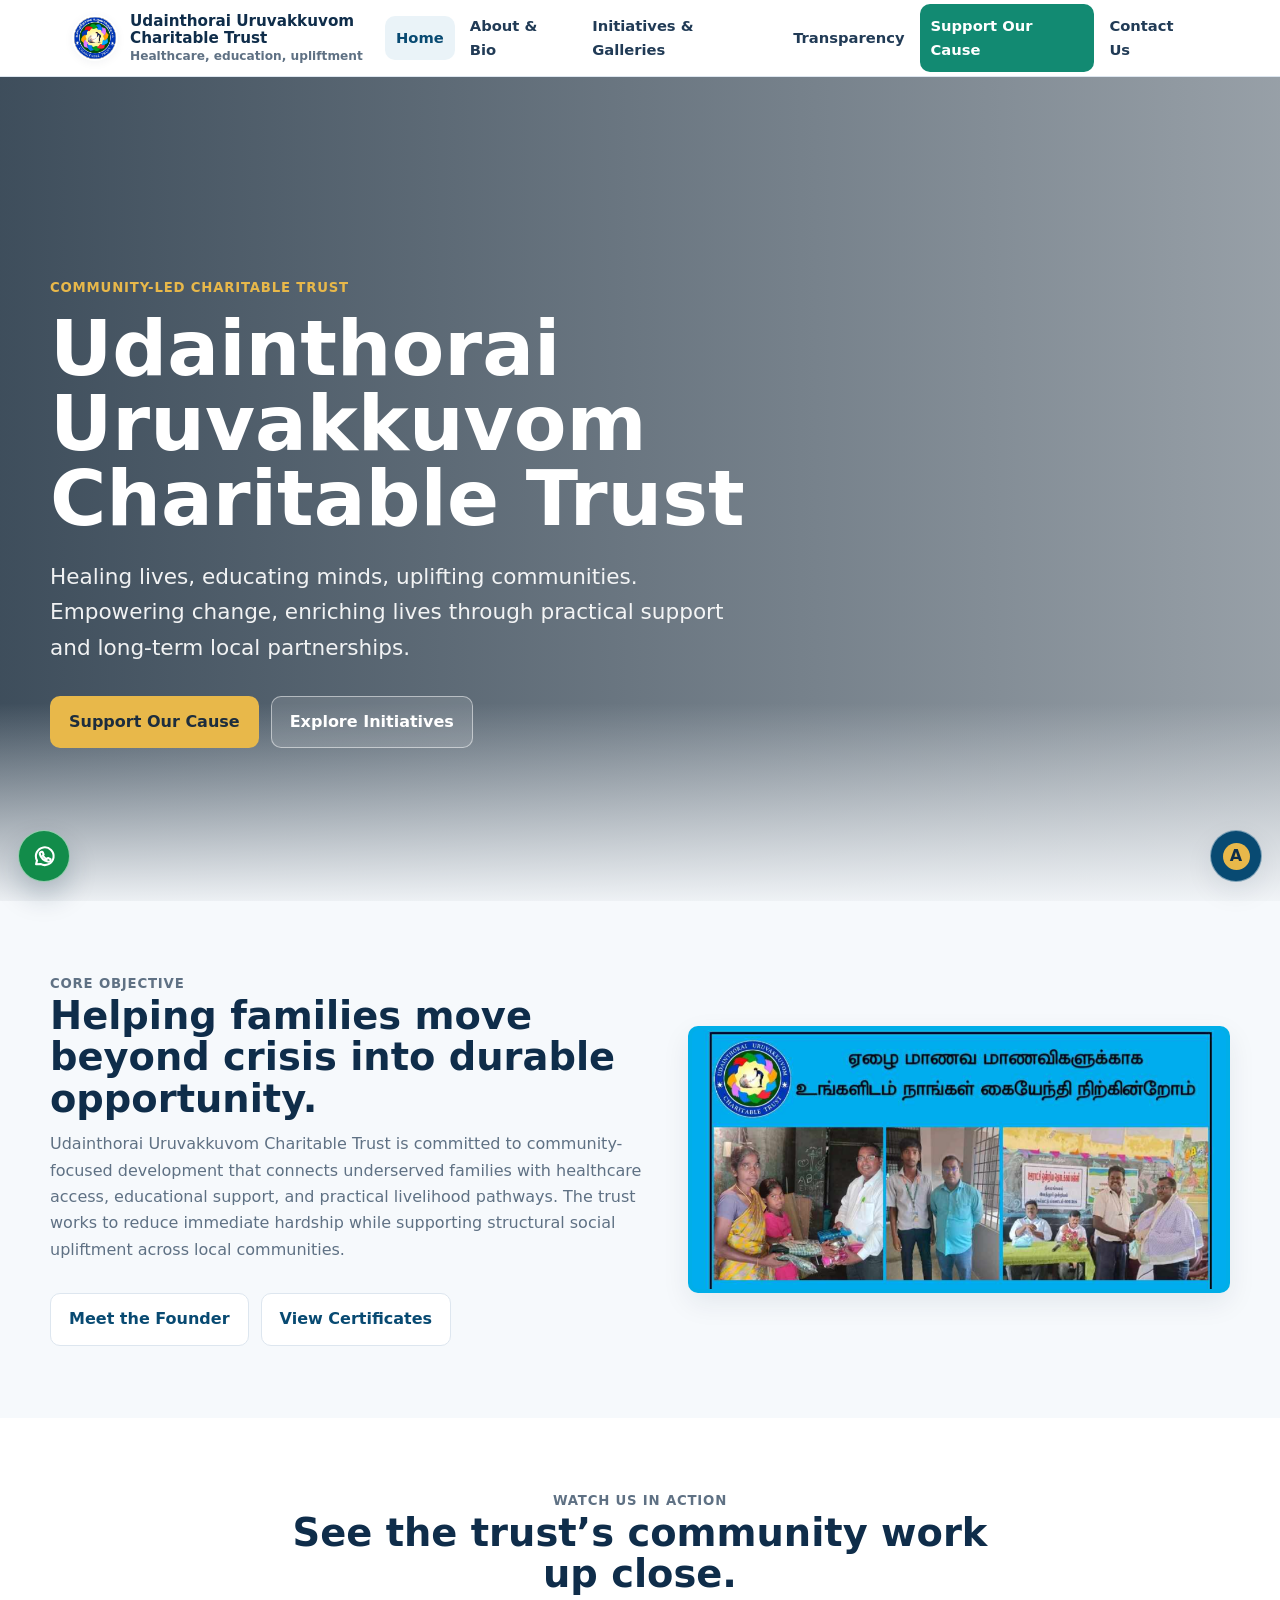
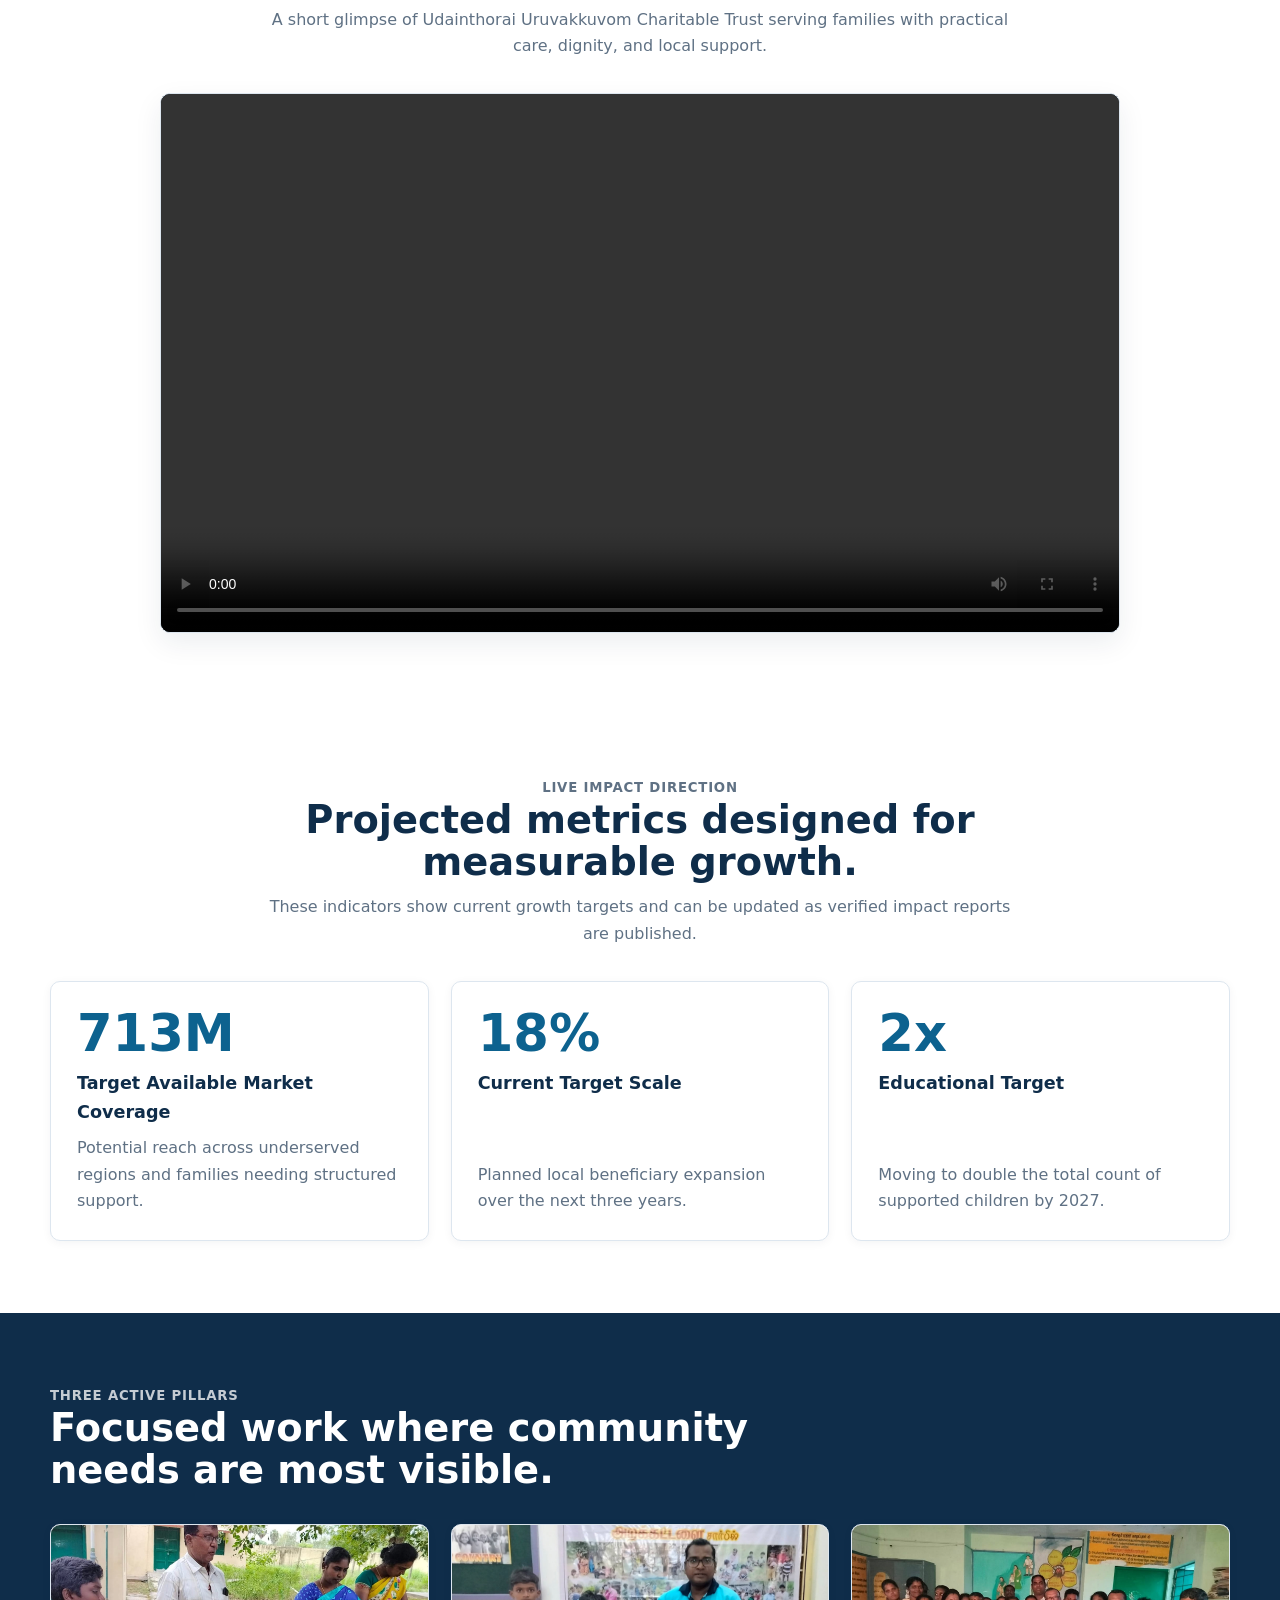
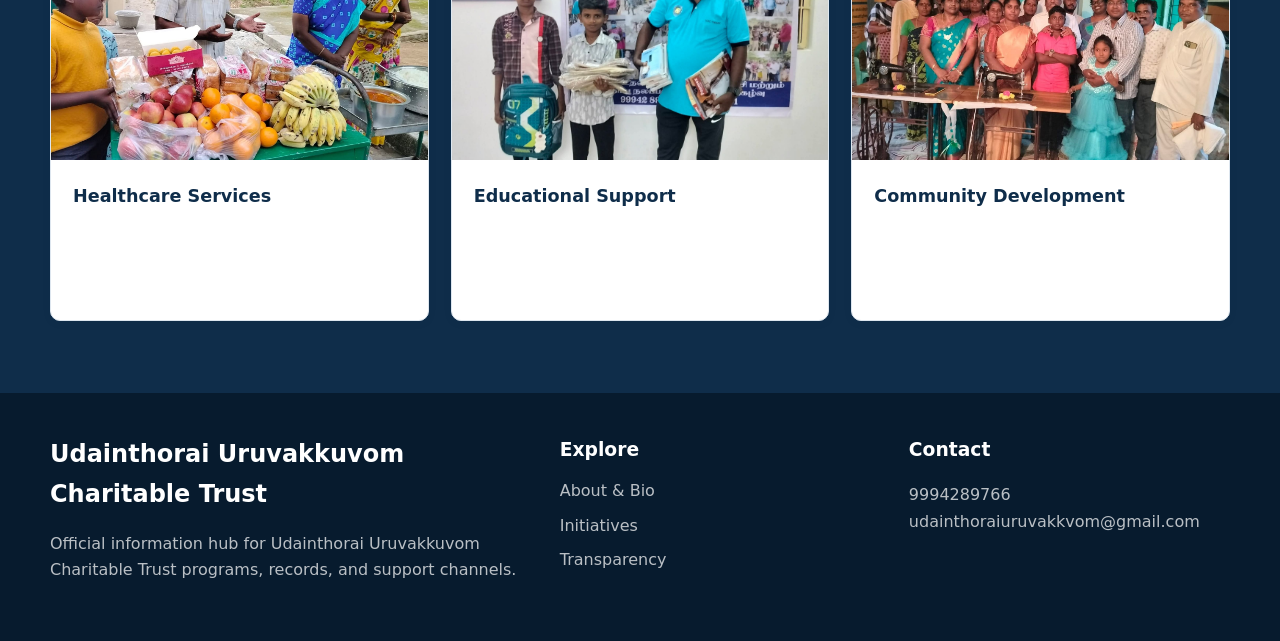
==== commit cd013dfb: "final" ====
--- a/index.html
+++ b/index.html
@@ -157,7 +157,7 @@
       </div>
       <div>
         <h3>Contact</h3>
-        <p>89402 53301<br>udainthoraiuruvakkvom@gmail.com</p>
+        <p>9994289766<br>udainthoraiuruvakkvom@gmail.com</p>
       </div>
     </div>
   </footer>
--- a/assets/css/styles.css
+++ b/assets/css/styles.css
@@ -276,6 +276,24 @@
   background: var(--cloud);
 }
 
+.donation-section {
+  padding-top: 54px;
+  padding-bottom: 58px;
+}
+
+.donation-section .section-head {
+  margin-bottom: 20px;
+}
+
+.donation-section .grid-2 {
+  gap: 18px;
+}
+
+.donation-section .card {
+  border-color: #cfdeea;
+  box-shadow: 0 12px 30px rgba(11, 39, 66, .07);
+}
+
 .section-dark {
   background: var(--ink);
   color: var(--white);
@@ -624,17 +642,20 @@
 
 .gallery-intro {
   display: grid;
-  grid-template-columns: .9fr 1.1fr;
-  gap: 26px;
+  grid-template-columns: minmax(0, .9fr) minmax(0, 1.1fr);
+  gap: 22px;
   align-items: stretch;
   margin-bottom: 24px;
 }
 
 .gallery-intro img {
+  display: block;
   width: 100%;
-  height: 100%;
-  min-height: 300px;
+  height: auto;
+  min-height: 0;
+  aspect-ratio: 16 / 9;
   object-fit: cover;
+  object-position: center 38%;
   border-radius: var(--radius);
 }
 
@@ -649,15 +670,20 @@
 
 .gallery-grid {
   display: grid;
-  grid-template-columns: repeat(3, minmax(0, 1fr));
-  gap: 14px;
+  grid-template-columns: repeat(auto-fit, minmax(260px, 1fr));
+  gap: 16px;
 }
 
 .gallery-grid img {
+  display: block;
   width: 100%;
-  aspect-ratio: 4 / 3;
+  height: auto;
+  aspect-ratio: 16 / 9;
   object-fit: cover;
-  border-radius: var(--radius);
+  object-position: center 38%;
+  border-radius: var(--radius);
+  background: var(--cloud);
+  border: 1px solid var(--line);
   transition: opacity var(--duration) var(--ease);
 }
 
@@ -674,7 +700,7 @@
 .gallery-panel[data-panel="irular-st-support"] .gallery-intro,
 .gallery-panel[data-panel="widow-support"] .gallery-intro,
 .gallery-panel[data-panel="children-welfare"] .gallery-intro {
-  grid-template-columns: .7fr 1.3fr;
+  grid-template-columns: minmax(0, .8fr) minmax(0, 1.2fr);
   gap: 18px;
   margin-bottom: 18px;
 }
@@ -688,9 +714,7 @@
 .gallery-panel[data-panel="irular-st-support"] .gallery-intro img,
 .gallery-panel[data-panel="widow-support"] .gallery-intro img,
 .gallery-panel[data-panel="children-welfare"] .gallery-intro img {
-  min-height: 220px;
-  max-height: 280px;
-  object-position: center top;
+  object-position: center 38%;
 }
 
 .gallery-panel[data-panel="student-education"] .gallery-intro .card,
@@ -714,7 +738,6 @@
 .gallery-panel[data-panel="irular-st-support"] .gallery-grid,
 .gallery-panel[data-panel="widow-support"] .gallery-grid,
 .gallery-panel[data-panel="children-welfare"] .gallery-grid {
-  grid-template-columns: repeat(3, minmax(0, 1fr));
   gap: 10px;
 }
 
@@ -727,88 +750,7 @@
 .gallery-panel[data-panel="irular-st-support"] .gallery-grid img,
 .gallery-panel[data-panel="widow-support"] .gallery-grid img,
 .gallery-panel[data-panel="children-welfare"] .gallery-grid img {
-  aspect-ratio: 16 / 10;
-  object-position: center top;
-}
-
-.gallery-panel[data-panel="student-education"] .gallery-grid img {
-  object-fit: contain;
-  object-position: center top;
-  background: var(--cloud);
-  border: 1px solid var(--line);
-}
-
-.gallery-panel[data-panel="self-employment"] .gallery-grid img {
-  object-fit: contain;
-  object-position: center top;
-  background: var(--cloud);
-  border: 1px solid var(--line);
-  aspect-ratio: 16 / 10;
-  max-height: 260px;
-}
-
-.gallery-panel[data-panel="leprosy-medical"] .gallery-grid img {
-  object-fit: contain;
-  object-position: center top;
-  background: var(--cloud);
-  border: 1px solid var(--line);
-  max-height: 260px;
-}
-
-.gallery-panel[data-panel="blind-support"] .gallery-grid img {
-  object-fit: contain;
-  object-position: center top;
-  background: var(--cloud);
-  border: 1px solid var(--line);
-  max-height: 260px;
-}
-
-.gallery-panel[data-panel="food-giveaway"] .gallery-intro img,
-.gallery-panel[data-panel="food-giveaway"] .gallery-grid img {
-  object-fit: contain;
-  object-position: center top;
-  background: var(--cloud);
-  border: 1px solid var(--line);
-}
-
-.gallery-panel[data-panel="food-giveaway"] .gallery-grid img {
-  max-height: 260px;
-}
-
-.gallery-panel[data-panel="irular-st-support"] .gallery-intro img,
-.gallery-panel[data-panel="irular-st-support"] .gallery-grid img {
-  object-fit: contain;
-  object-position: center top;
-  background: var(--cloud);
-  border: 1px solid var(--line);
-}
-
-.gallery-panel[data-panel="irular-st-support"] .gallery-grid img {
-  max-height: 260px;
-}
-
-.gallery-panel[data-panel="widow-support"] .gallery-intro img,
-.gallery-panel[data-panel="widow-support"] .gallery-grid img {
-  object-fit: contain;
-  object-position: center top;
-  background: var(--cloud);
-  border: 1px solid var(--line);
-}
-
-.gallery-panel[data-panel="widow-support"] .gallery-grid img {
-  max-height: 260px;
-}
-
-.gallery-panel[data-panel="children-welfare"] .gallery-intro img,
-.gallery-panel[data-panel="children-welfare"] .gallery-grid img {
-  object-fit: contain;
-  object-position: center top;
-  background: var(--cloud);
-  border: 1px solid var(--line);
-}
-
-.gallery-panel[data-panel="children-welfare"] .gallery-grid img {
-  max-height: 260px;
+  object-position: center 38%;
 }
 
 .doc-card {
@@ -922,7 +864,7 @@
 
 .bank-table th,
 .bank-table td {
-  padding: 15px;
+  padding: 13px 14px;
   border-bottom: 1px solid var(--line);
   text-align: left;
   vertical-align: top;
@@ -931,7 +873,85 @@
 .bank-table th {
   width: 38%;
   color: var(--blue-dark);
-  background: #f7fbff;
+  background: #f2f8fc;
+}
+
+.donation-feature-card {
+  display: grid;
+  grid-template-columns: minmax(0, 1fr);
+  gap: 18px;
+  align-items: start;
+  margin-bottom: 18px;
+  padding: 24px;
+  overflow: hidden;
+  background:
+    linear-gradient(135deg, rgba(232, 245, 240, .78), rgba(255, 255, 255, .96) 38%),
+    var(--white);
+}
+
+.donation-feature-card h2 {
+  margin-top: 0;
+  margin-bottom: 8px;
+  font-size: clamp(1.75rem, 3vw, 2.55rem);
+}
+
+.donation-option-form {
+  margin-top: 16px;
+}
+
+.donation-option-form fieldset {
+  margin: 0;
+  padding: 0;
+  border: 0;
+  display: grid;
+  grid-template-columns: repeat(auto-fit, minmax(150px, 1fr));
+  gap: 10px;
+}
+
+.donation-option-form legend {
+  grid-column: 1 / -1;
+  margin-bottom: 12px;
+  color: var(--blue-dark);
+  font-size: .86rem;
+  font-weight: 900;
+  text-transform: uppercase;
+  letter-spacing: .04em;
+}
+
+.donation-option {
+  display: flex;
+  align-items: center;
+  gap: 12px;
+  width: 100%;
+  margin: 0;
+  min-height: 48px;
+  padding: 10px 13px;
+  border: 1px solid var(--line);
+  border-radius: 8px;
+  background: var(--white);
+  color: var(--ink);
+  font-weight: 850;
+  cursor: pointer;
+  transition: border-color var(--duration) var(--ease), background-color var(--duration) var(--ease), box-shadow var(--duration) var(--ease);
+}
+
+.donation-option:hover,
+.donation-option:has(input:checked) {
+  border-color: var(--green);
+  background: var(--green-soft);
+  box-shadow: var(--shadow-sm);
+}
+
+.donation-option input {
+  width: 20px;
+  height: 20px;
+  margin: 0;
+  accent-color: var(--green);
+  flex: 0 0 auto;
+}
+
+.donation-option span {
+  line-height: 1.2;
 }
 
 .qr-card {
@@ -939,16 +959,32 @@
   display: grid;
   place-items: center;
   text-align: center;
+  scroll-margin-top: 96px;
+  background: linear-gradient(180deg, var(--white), #f7fbff);
+}
+
+.qr-card:focus {
+  outline: none;
+}
+
+.selected-donation {
+  margin: 0 auto 16px;
+  max-width: 420px;
+  color: var(--muted);
+  font-weight: 800;
 }
 
 .qr-card img {
-  width: min(310px, 100%);
-  border: 1px solid var(--line);
-  border-radius: var(--radius);
+  width: min(280px, 100%);
+  padding: 10px;
+  border: 1px solid #cbdceb;
+  border-radius: var(--radius);
+  background: var(--white);
+  box-shadow: var(--shadow-sm);
 }
 
 .vpa {
-  margin: 18px 0 0;
+  margin: 14px 6px 0;
   padding: 10px 14px;
   display: inline-block;
   background: var(--green-soft);
@@ -1031,6 +1067,58 @@
   font-weight: 800;
 }
 
+.floating-actions {
+  position: fixed;
+  left: 18px;
+  bottom: 18px;
+  z-index: 70;
+  display: grid;
+  gap: 10px;
+}
+
+.floating-action {
+  display: inline-grid;
+  width: 52px;
+  height: 52px;
+  place-items: center;
+  border-radius: 50%;
+  color: var(--white);
+  border: 1px solid rgba(255, 255, 255, .55);
+  box-shadow: 0 14px 28px rgba(11, 39, 66, .22);
+  font-size: 1.24rem;
+  font-weight: 900;
+}
+
+.floating-action:hover {
+  transform: translateY(-2px);
+  color: var(--white);
+}
+
+.floating-action span {
+  display: inline-grid;
+  width: 34px;
+  height: 34px;
+  place-items: center;
+  border-radius: 50%;
+  background: rgba(255, 255, 255, .18);
+  font-size: 1.26rem;
+  font-weight: 950;
+}
+
+.floating-action svg {
+  width: 28px;
+  height: 28px;
+  fill: none;
+  stroke: currentColor;
+  stroke-width: 1.8;
+  stroke-linecap: round;
+  stroke-linejoin: round;
+}
+
+.floating-whatsapp {
+  background: #128c4a;
+}
+
 .map-frame {
   width: 100%;
   min-height: 470px;
@@ -1085,13 +1173,13 @@
 }
 
 .translation-toggle {
-  min-height: 48px;
-  padding: 10px 15px;
-  display: inline-flex;
-  align-items: center;
-  gap: 9px;
+  width: 52px;
+  height: 52px;
+  padding: 0;
+  display: inline-grid;
+  place-items: center;
   border: 1px solid rgba(255, 255, 255, .48);
-  border-radius: 999px;
+  border-radius: 50%;
   background: var(--blue-dark);
   color: var(--white);
   box-shadow: var(--shadow);
@@ -1275,9 +1363,37 @@
 }
 
 @media (max-width: 640px) {
+  .nav-wrap {
+    position: relative;
+    width: 100%;
+    max-width: 100%;
+    padding: 0 16px;
+    gap: 10px;
+  }
+
   .brand {
+    max-width: calc(100% - 58px);
     min-width: 0;
-    font-size: .92rem;
+    overflow: hidden;
+    font-size: .82rem;
+  }
+
+  .nav-toggle {
+    position: absolute;
+    top: 50%;
+    right: 16px;
+    z-index: 2;
+    display: block;
+    transform: translateY(-50%);
+  }
+
+  .brand span {
+    overflow-wrap: anywhere;
+  }
+
+  .brand img {
+    width: 42px;
+    height: 42px;
   }
 
   .brand small {
@@ -1294,6 +1410,29 @@
 
   .page-hero {
     padding: 58px 18px 36px;
+  }
+
+  .hero h1,
+  .page-hero h1 {
+    font-size: 2.35rem;
+    line-height: 1.05;
+    overflow-wrap: break-word;
+  }
+
+  .page-hero p,
+  .hero-badge {
+    overflow-wrap: break-word;
+  }
+
+  .gallery-tabs {
+    align-items: stretch;
+  }
+
+  .gallery-tab {
+    max-width: 100%;
+    min-width: 0;
+    white-space: normal;
+    overflow-wrap: break-word;
   }
 
   .grid-2,
@@ -1303,7 +1442,26 @@
   .footer-grid,
   .form-grid,
   .gallery-grid,
+  .donation-feature-card,
   .founder-card {
+    grid-template-columns: 1fr;
+  }
+
+  .donation-section {
+    padding-top: 44px;
+    padding-bottom: 44px;
+  }
+
+  .donation-feature-card {
+    padding: 18px;
+    gap: 16px;
+  }
+
+  .donation-feature-card h2 {
+    font-size: 1.85rem;
+  }
+
+  .donation-option-form fieldset {
     grid-template-columns: 1fr;
   }
 
@@ -1355,8 +1513,31 @@
     bottom: 12px;
   }
 
+  .floating-actions {
+    left: 12px;
+    bottom: 12px;
+    gap: 8px;
+  }
+
+  .floating-action {
+    width: 46px;
+    height: 46px;
+  }
+
+  .floating-action span {
+    width: 30px;
+    height: 30px;
+    font-size: 1.05rem;
+  }
+
+  .floating-action svg {
+    width: 25px;
+    height: 25px;
+  }
+
   .translation-toggle {
-    min-height: 44px;
-    padding: 9px 12px;
-  }
-}
+    width: 46px;
+    height: 46px;
+    padding: 0;
+  }
+}
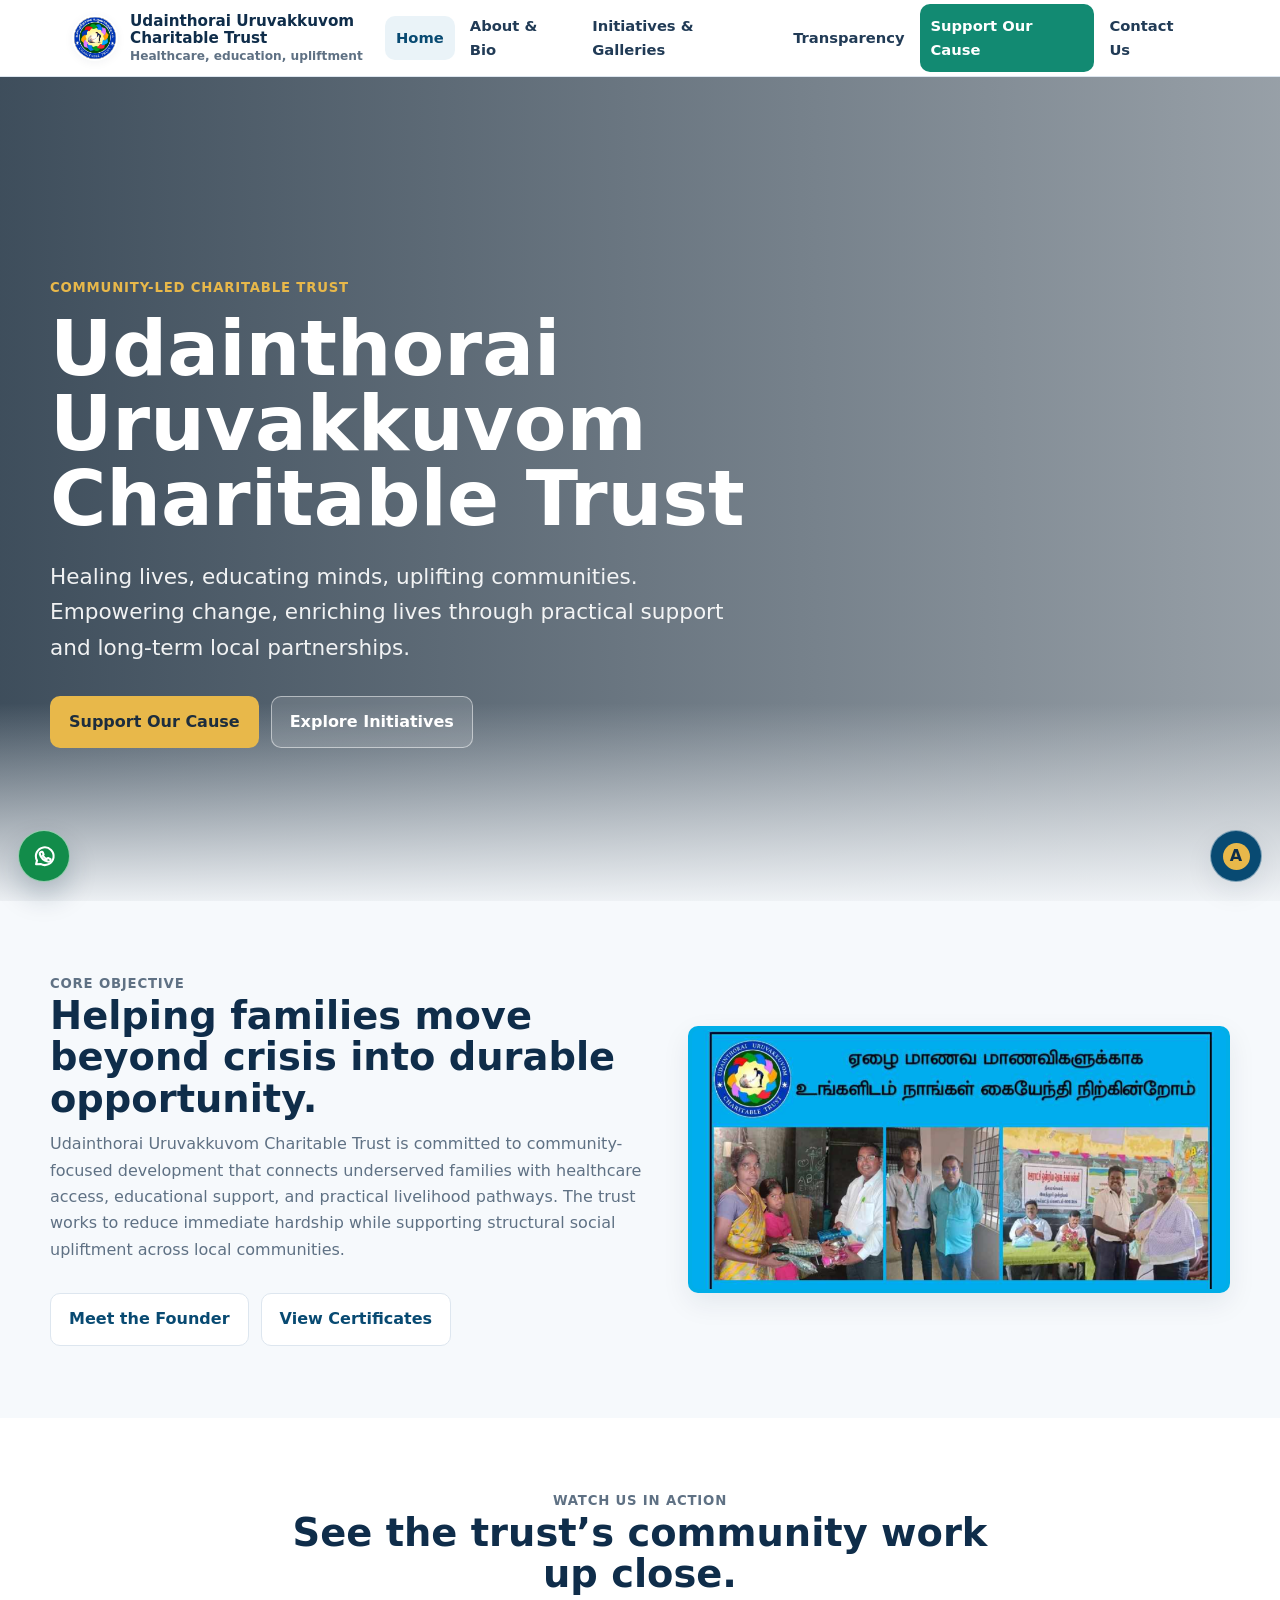
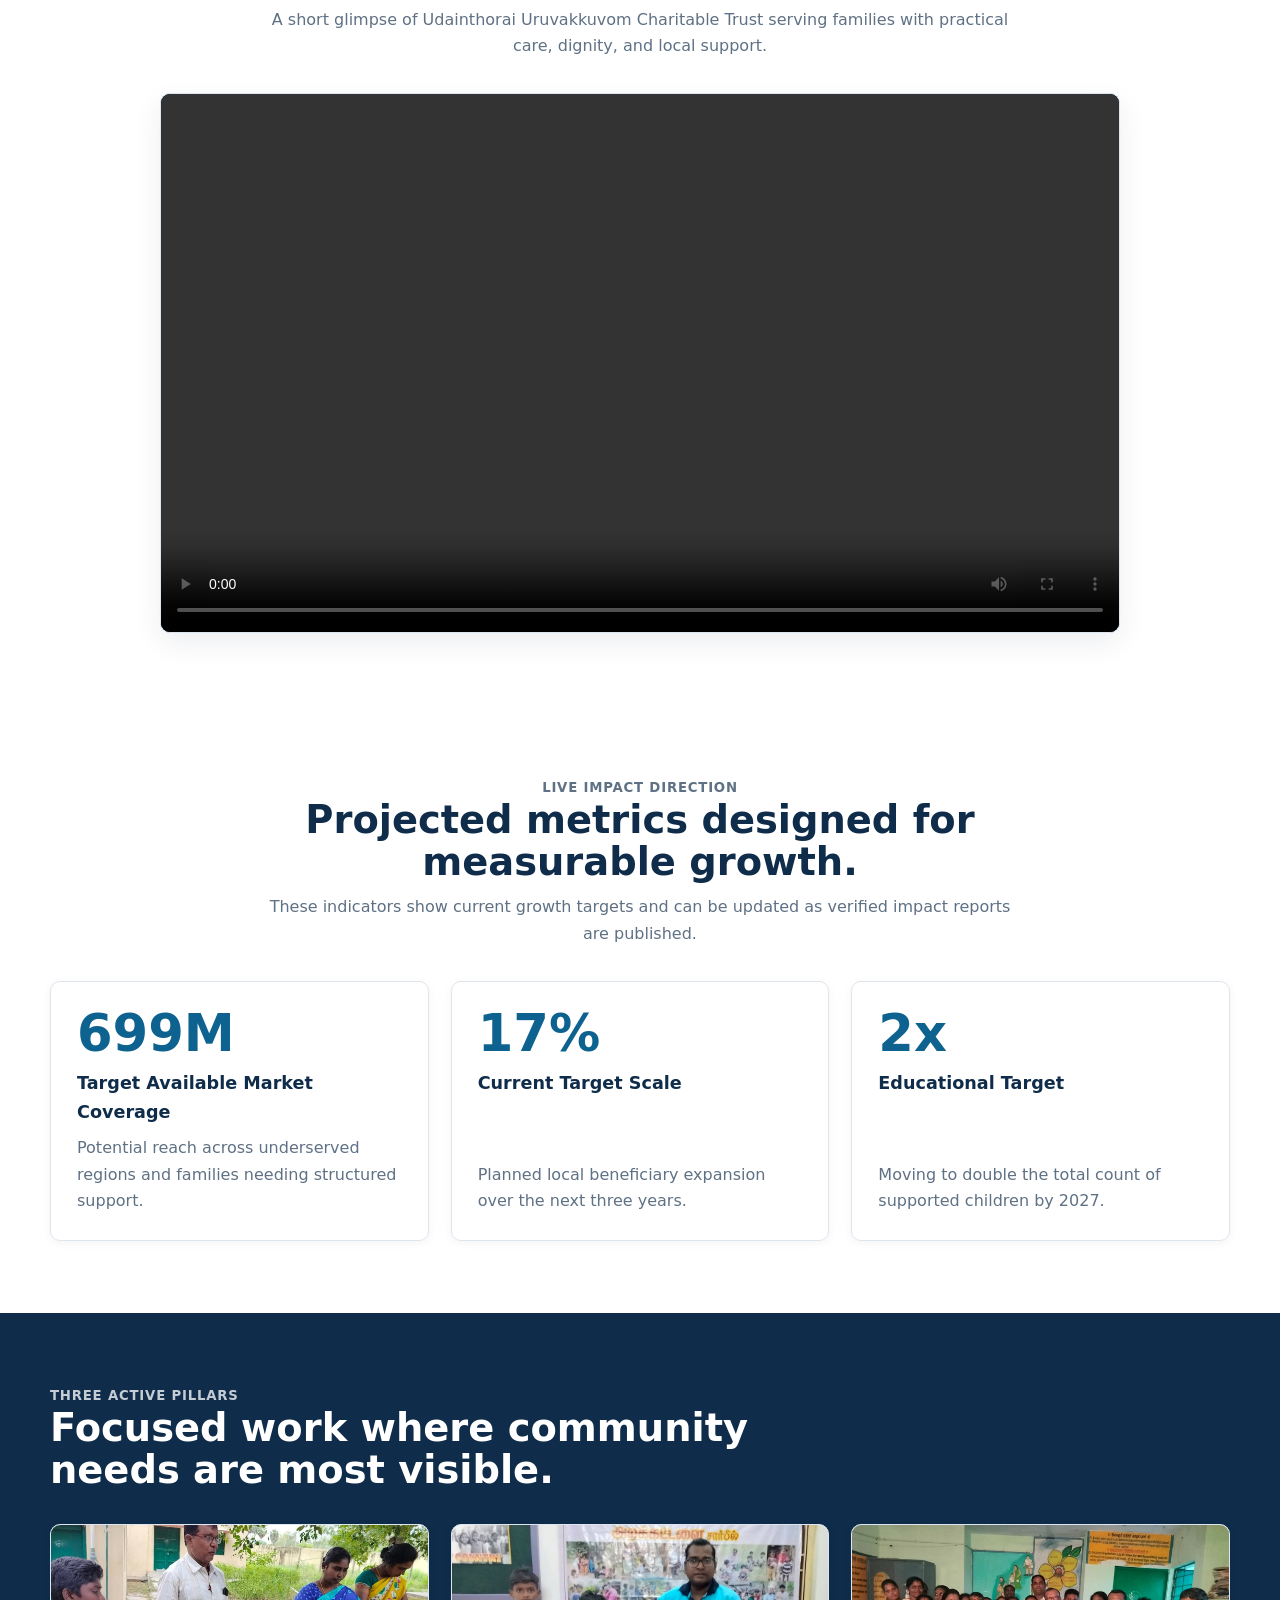
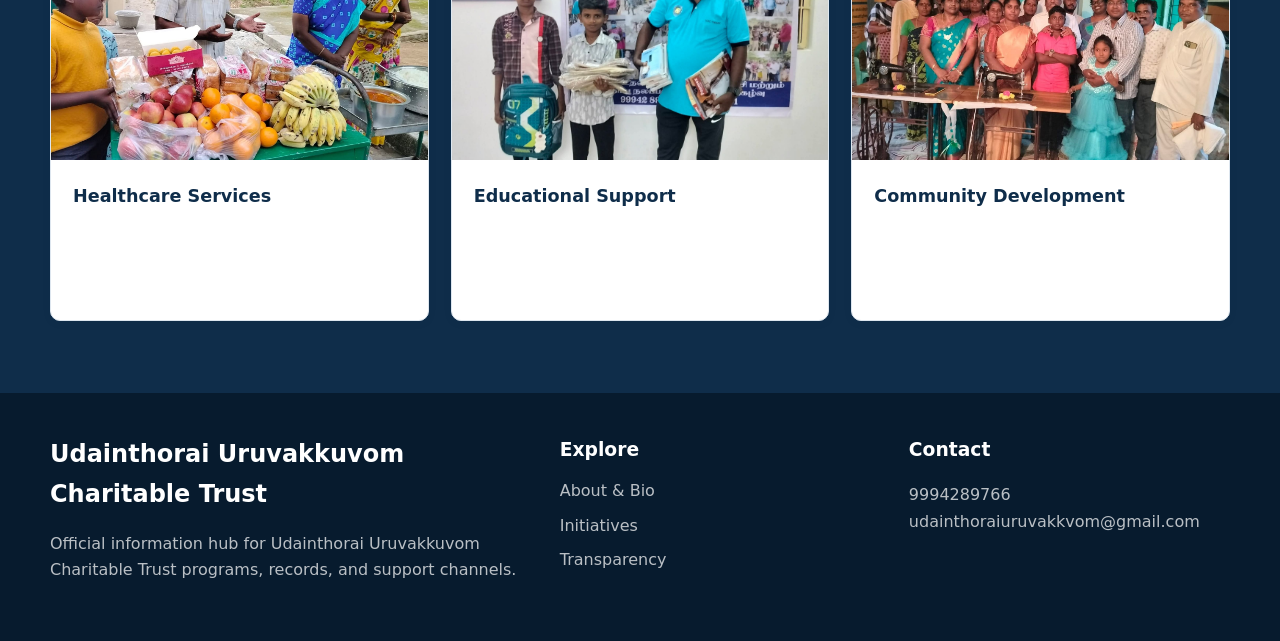
==== commit e8a6640d: "Update index.html blah" ====
--- a/index.html
+++ b/index.html
@@ -4,6 +4,11 @@
   <meta charset="utf-8">
   <meta name="viewport" content="width=device-width, initial-scale=1">
   <meta name="description" content="Udainthorai Uruvakkuvom Charitable Trust website for community healthcare, education, and social upliftment.">
+  <meta property="og:type" content="website">
+  <meta property="og:url" content="https://udainthorai-uruvakkuvom-charitable-trust.onrender.com">
+  <meta property="og:title" content="Udainthorai Uruvakkuvom Charitable Trust">
+  <meta property="og:description" content="Healing lives, educating minds, uplifting communities. Empowering change, enriching lives through practical support and long-term local partnerships.">
+  <meta property="og:image" content="Udainthorai-Uruvakkuvom-Charitable-Trust-logo.jpeg">
   <title>Udainthorai Uruvakkuvom Charitable Trust</title>
   <link rel="shortcut icon" href="favicon.ico">
   <link rel="icon" type="image/png" sizes="32x32" href="assets/icons/favicon-32.png">
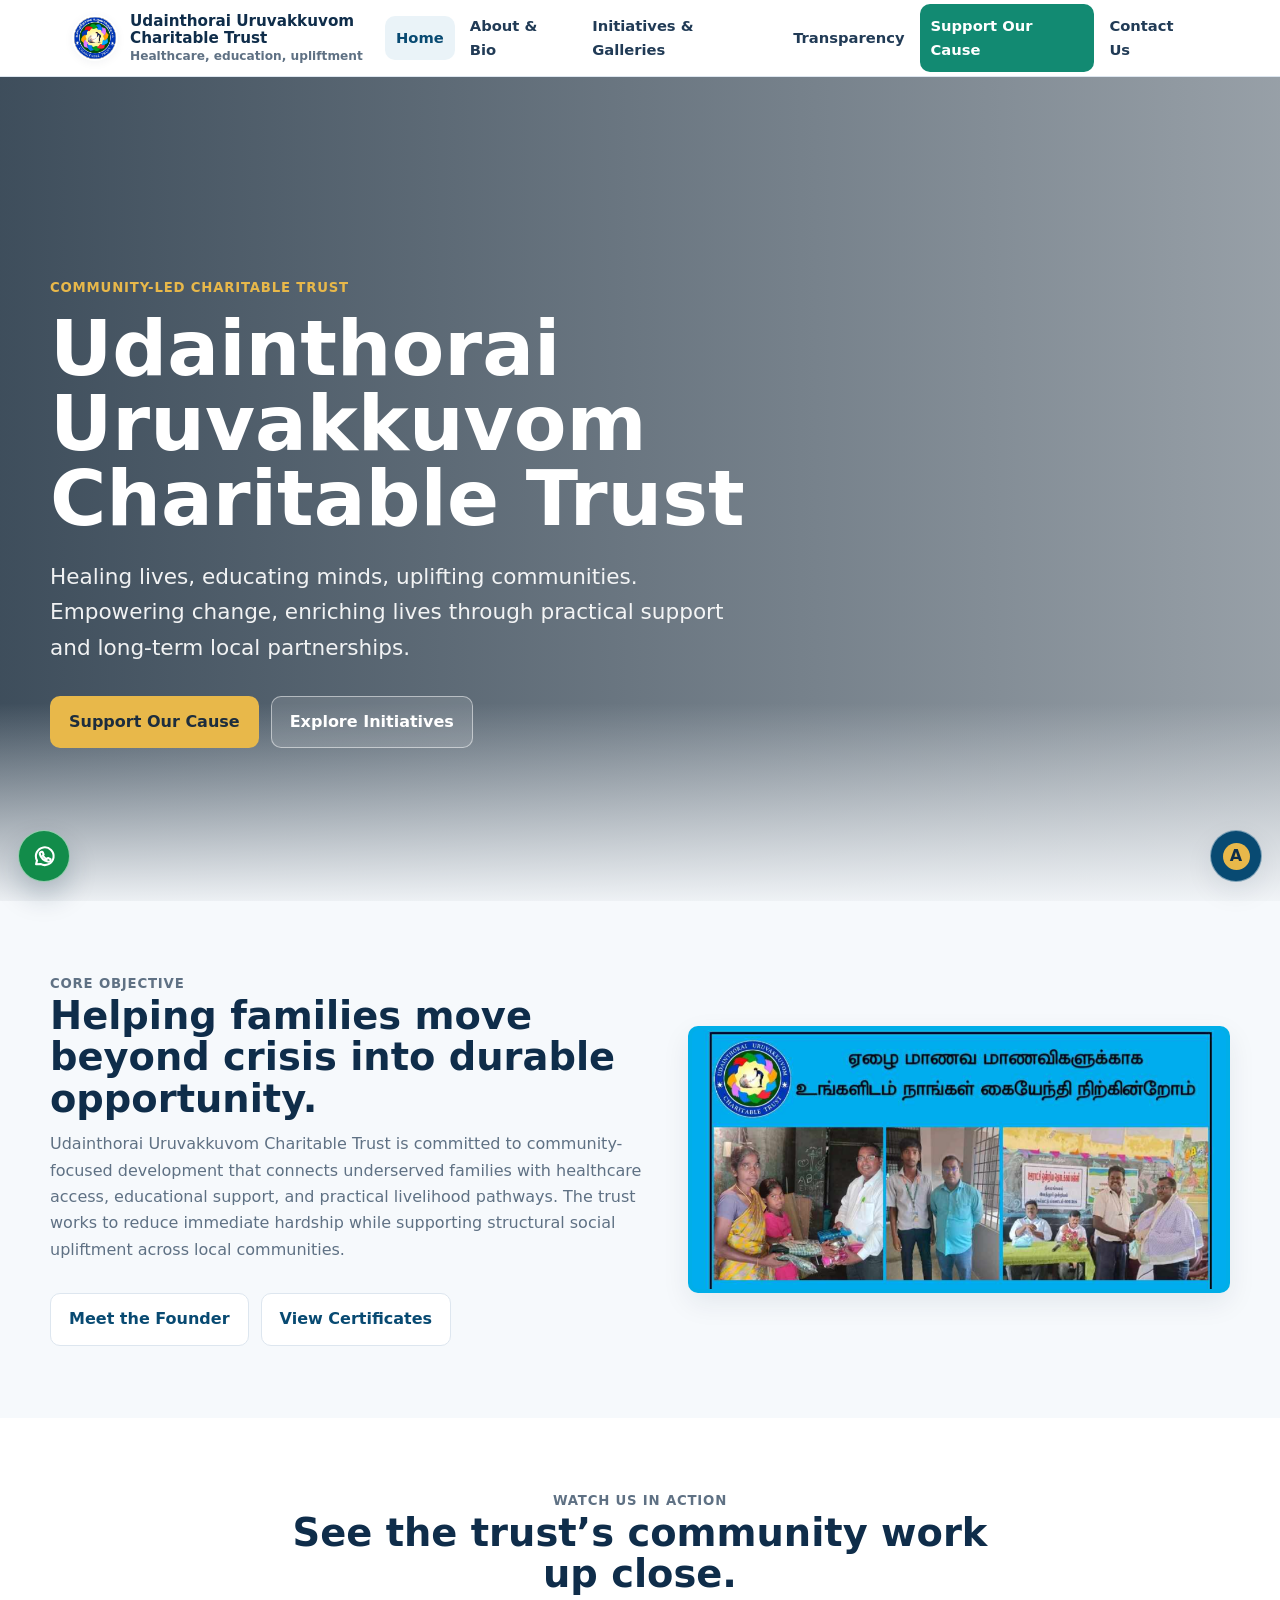
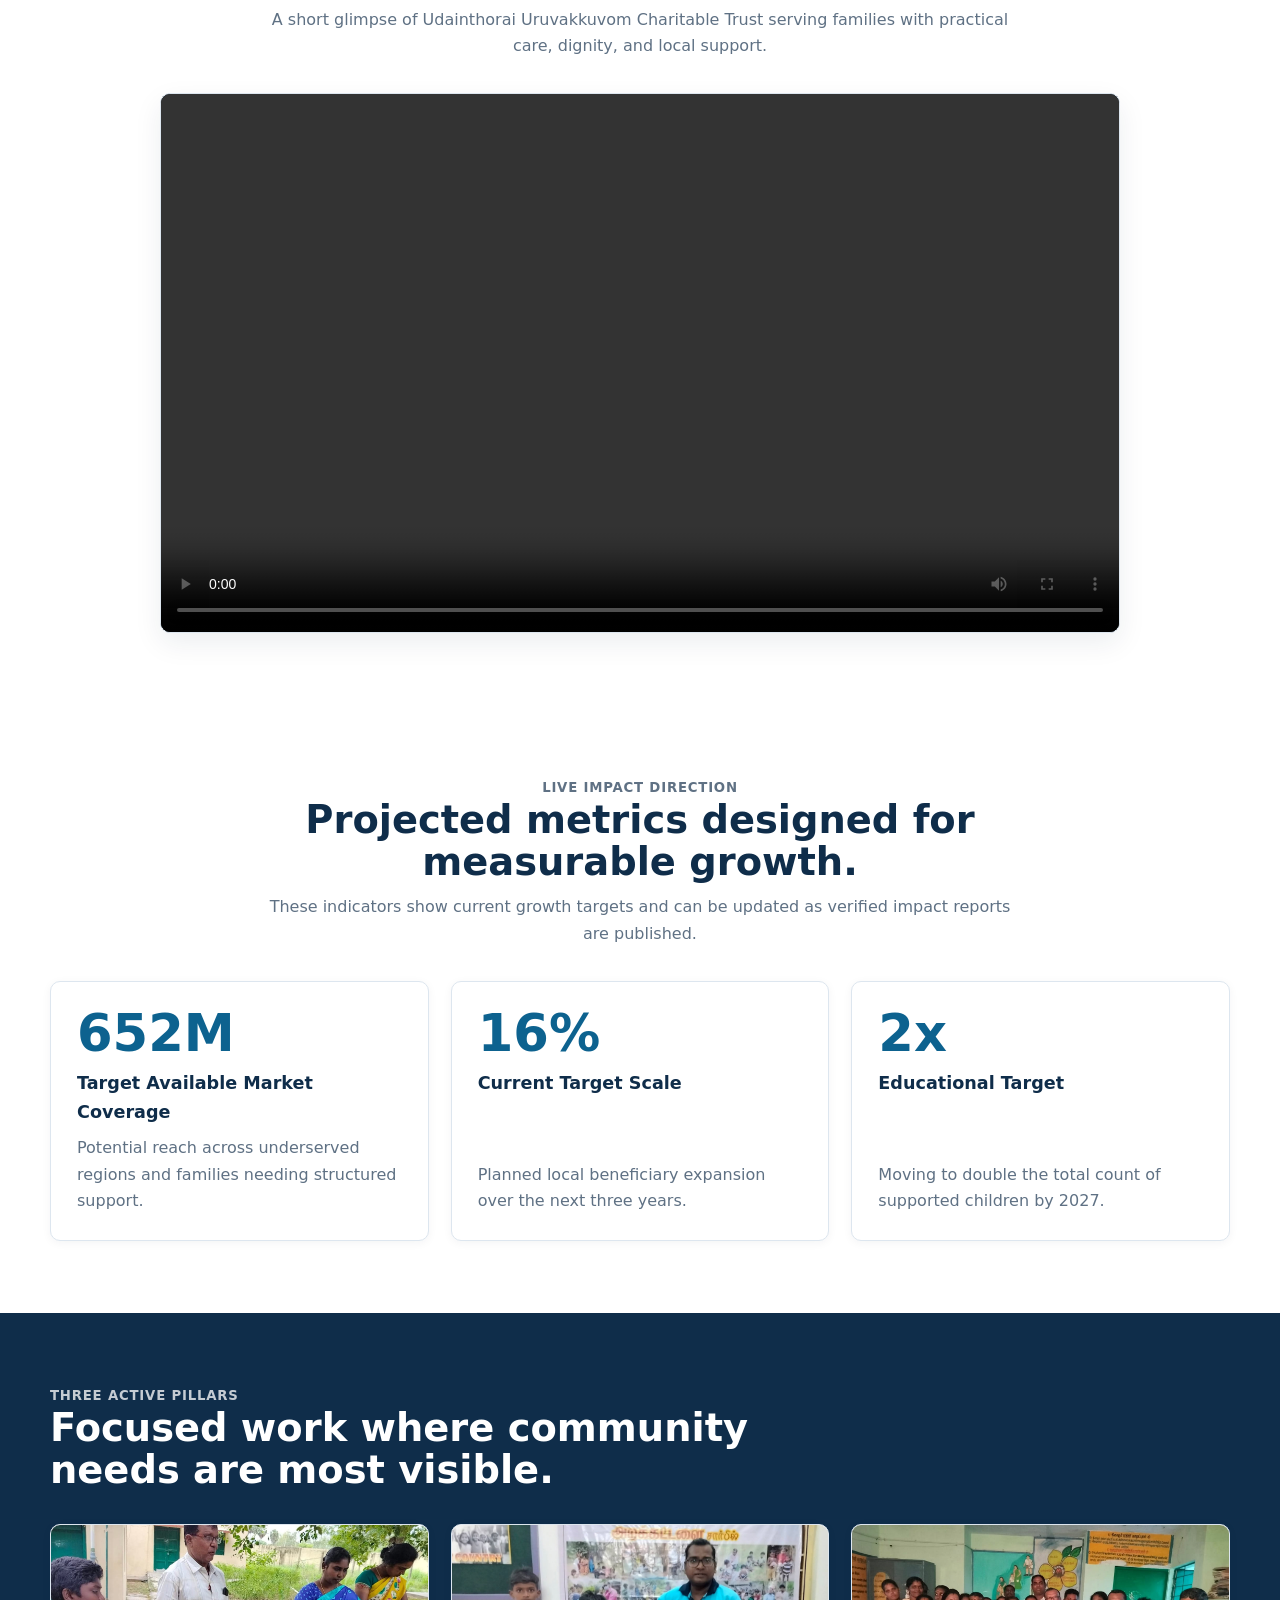
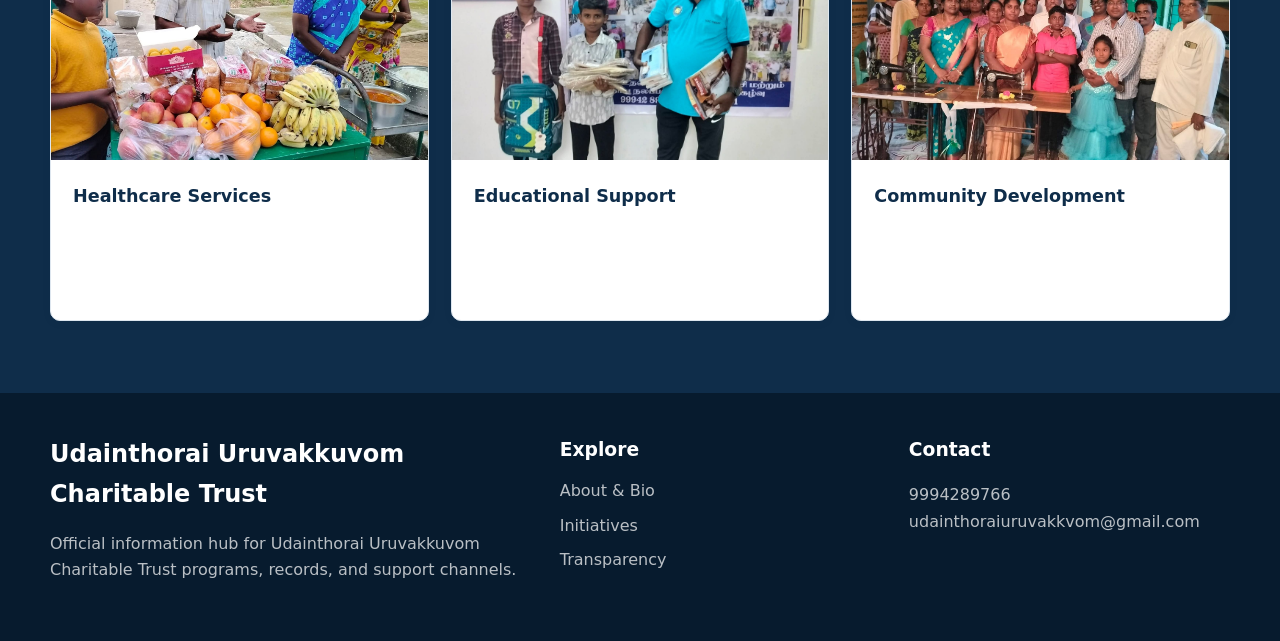
==== commit f158c44c: "Update index.html 2.0" ====
--- a/index.html
+++ b/index.html
@@ -8,7 +8,7 @@
   <meta property="og:url" content="https://udainthorai-uruvakkuvom-charitable-trust.onrender.com">
   <meta property="og:title" content="Udainthorai Uruvakkuvom Charitable Trust">
   <meta property="og:description" content="Healing lives, educating minds, uplifting communities. Empowering change, enriching lives through practical support and long-term local partnerships.">
-  <meta property="og:image" content="Udainthorai-Uruvakkuvom-Charitable-Trust-logo.jpeg">
+  <meta property="og:image" content="https://github.com/Dhilip1003/Udainthorai-Uruvakkuvom-Charitable-Trust/blob/main/Udainthorai-Uruvakkuvom-Charitable-Trust-logo.jpeg">
   <title>Udainthorai Uruvakkuvom Charitable Trust</title>
   <link rel="shortcut icon" href="favicon.ico">
   <link rel="icon" type="image/png" sizes="32x32" href="assets/icons/favicon-32.png">
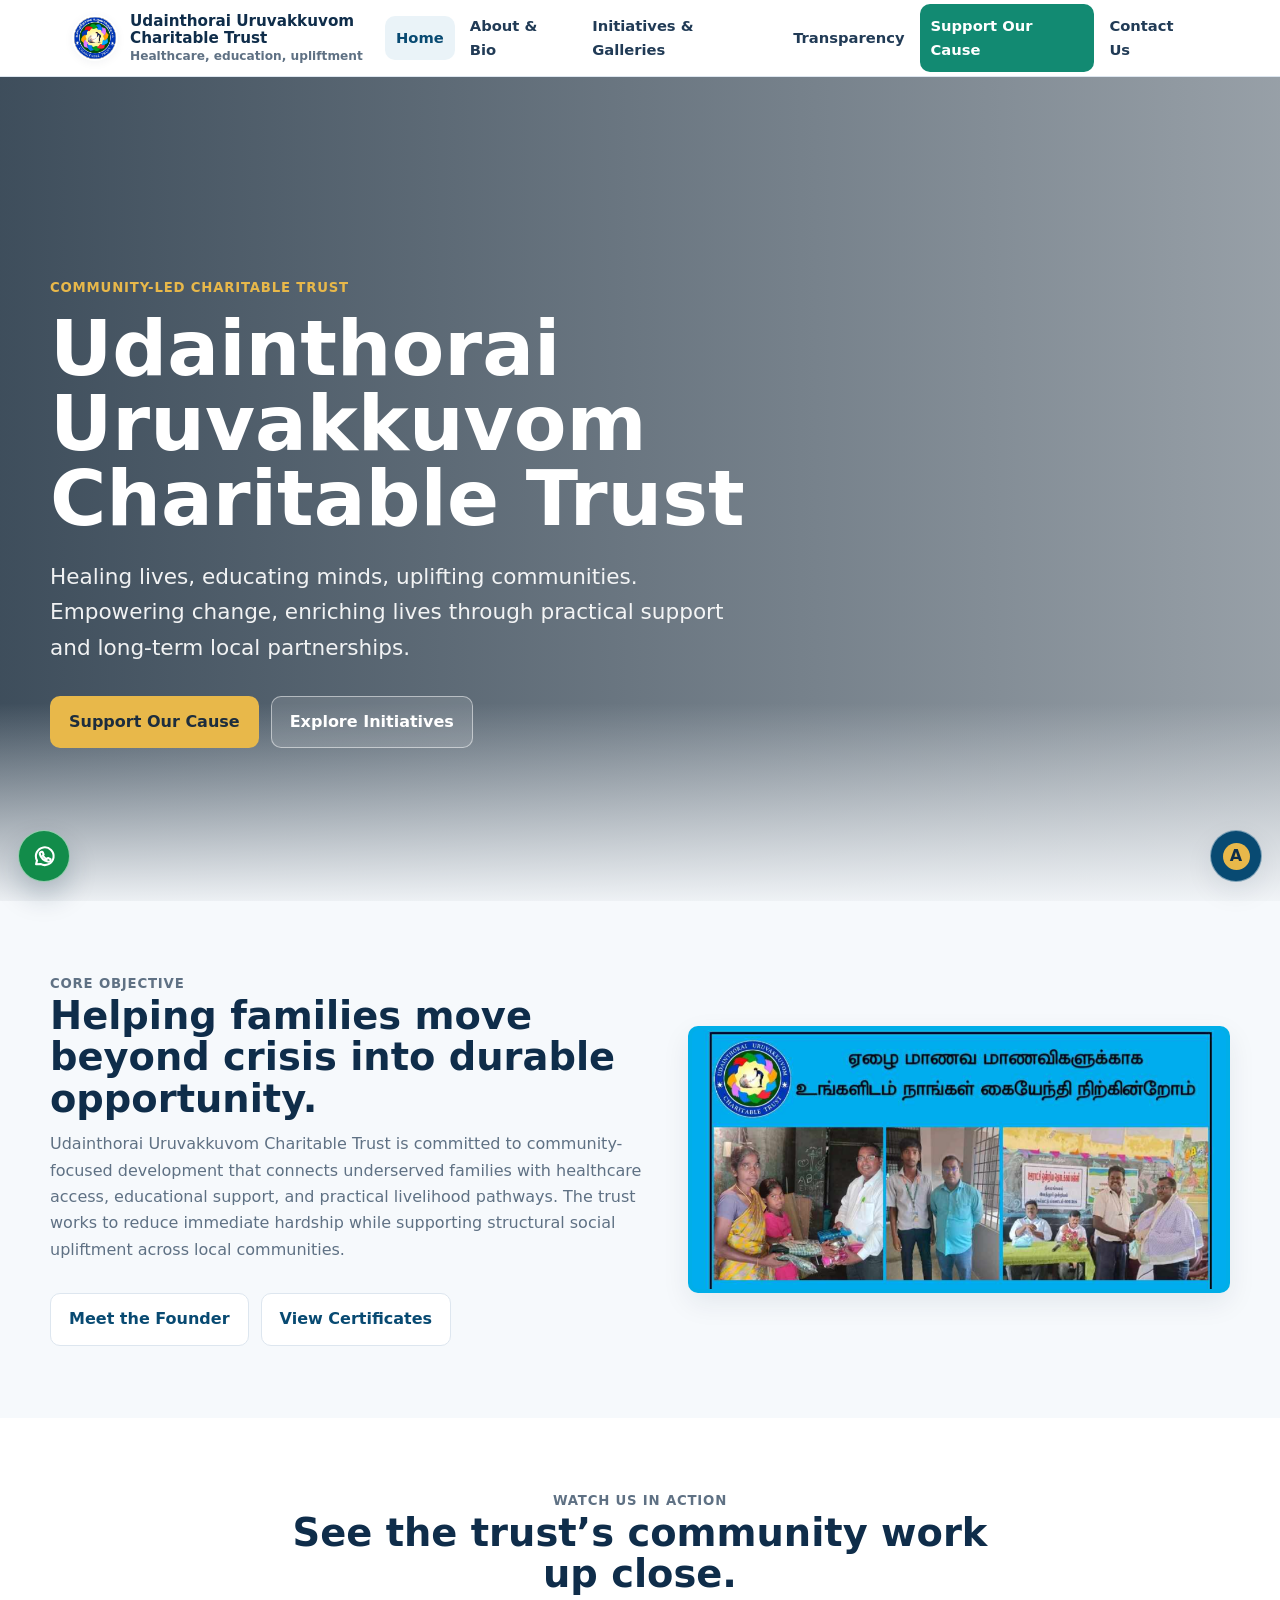
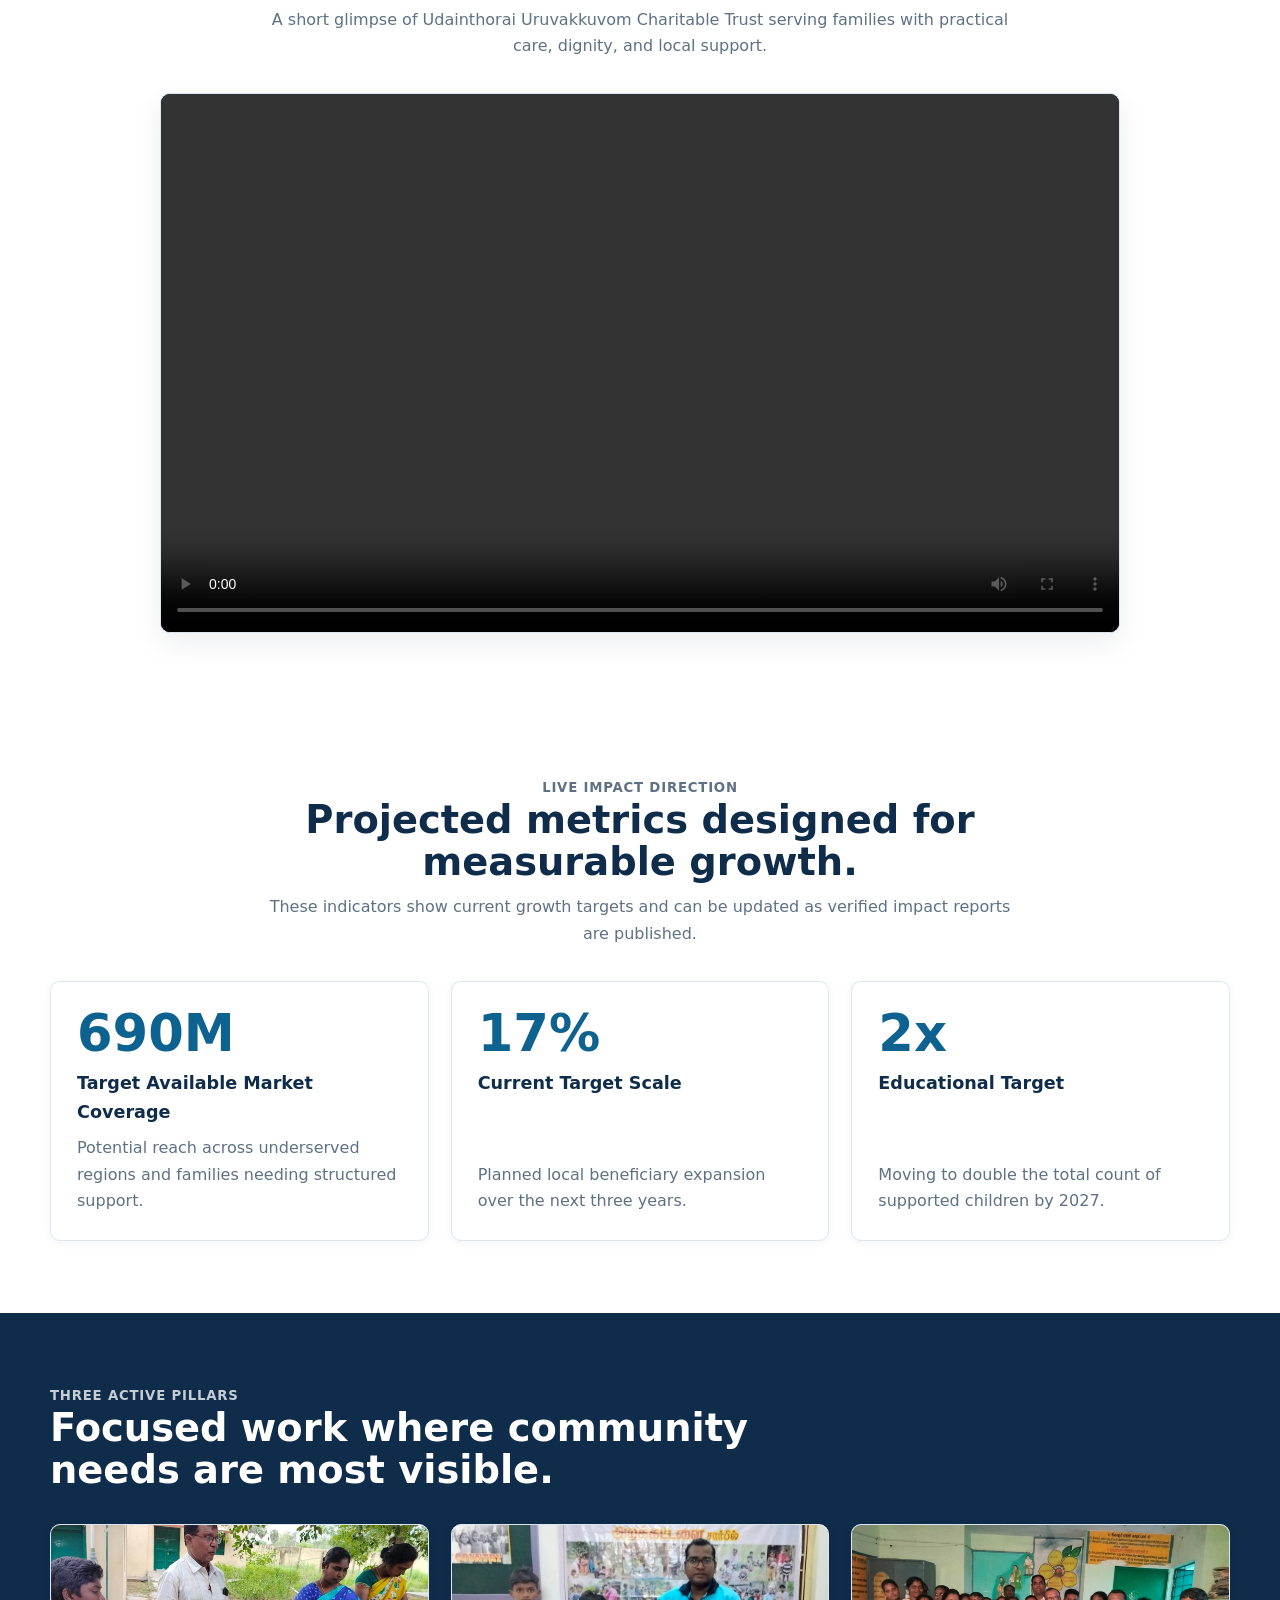
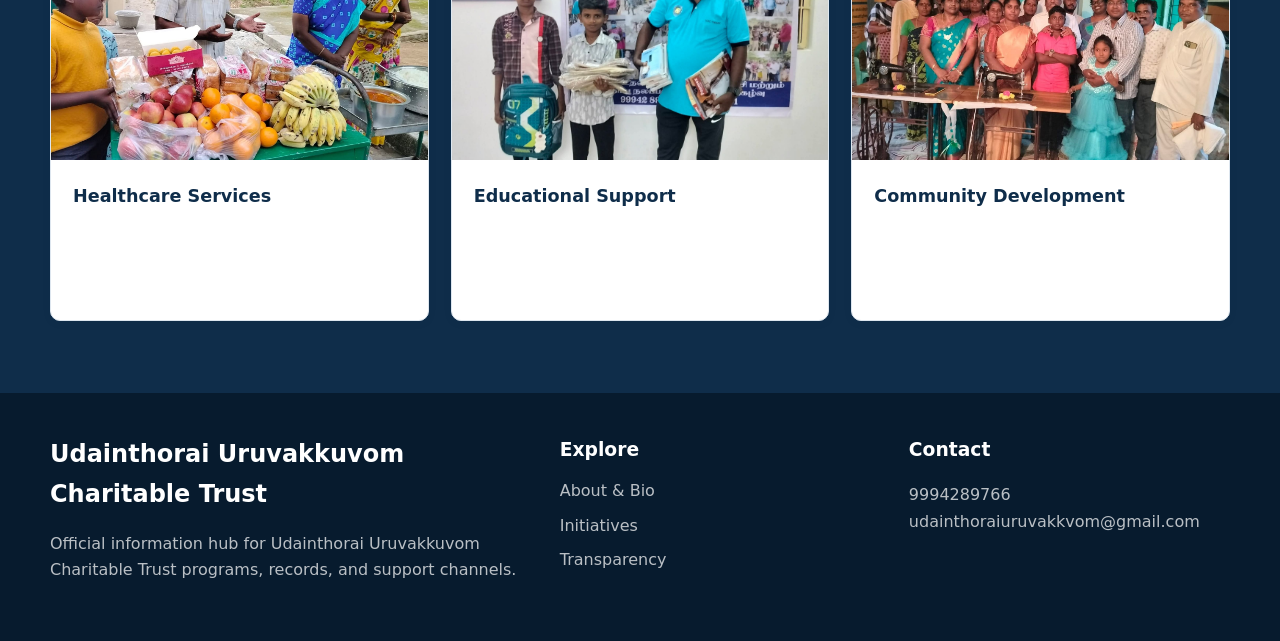
==== commit d02794a1: "share link image added" ====
--- a/index.html
+++ b/index.html
@@ -9,6 +9,8 @@
   <meta property="og:title" content="Udainthorai Uruvakkuvom Charitable Trust">
   <meta property="og:description" content="Healing lives, educating minds, uplifting communities. Empowering change, enriching lives through practical support and long-term local partnerships.">
   <meta property="og:image" content="https://github.com/Dhilip1003/Udainthorai-Uruvakkuvom-Charitable-Trust/blob/main/Udainthorai-Uruvakkuvom-Charitable-Trust-logo.jpeg">
+  <meta property="og:image:width" content="1200">
+  <meta property="og:image:height" content="630">
   <title>Udainthorai Uruvakkuvom Charitable Trust</title>
   <link rel="shortcut icon" href="favicon.ico">
   <link rel="icon" type="image/png" sizes="32x32" href="assets/icons/favicon-32.png">
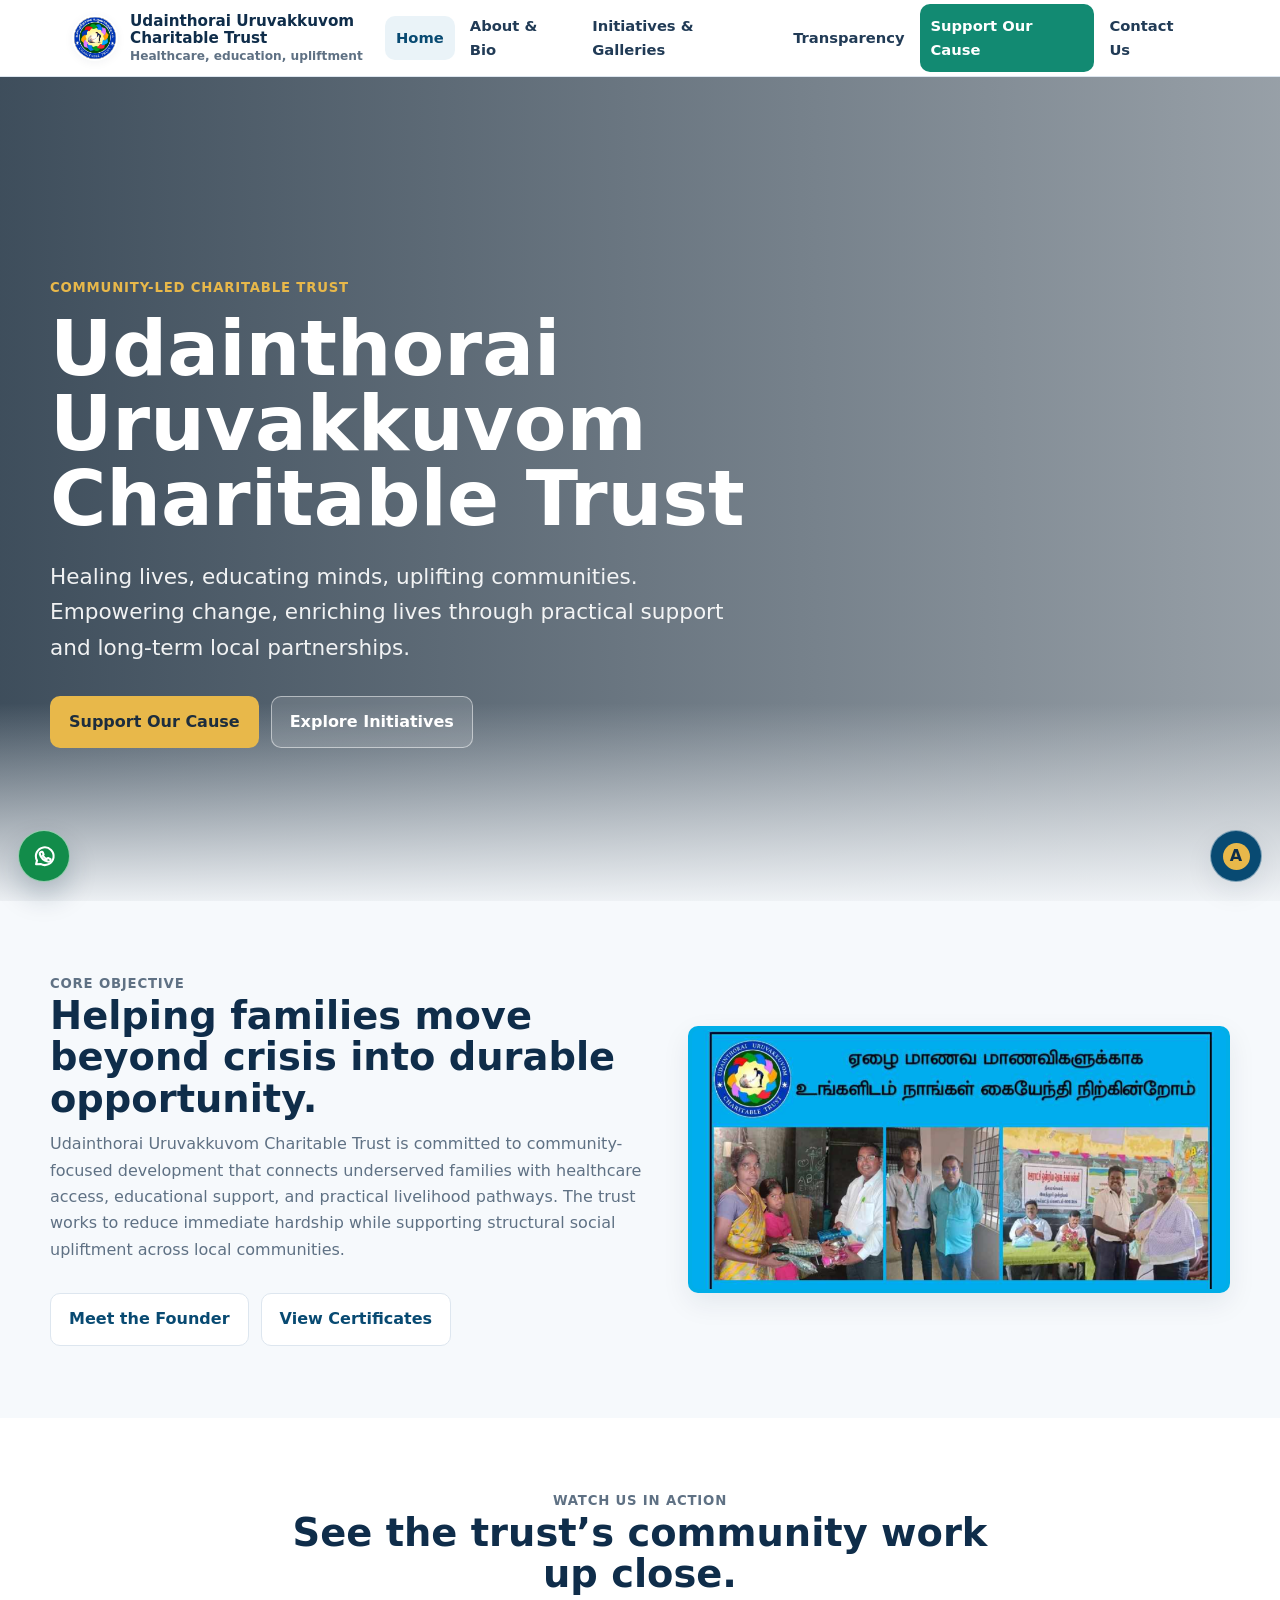
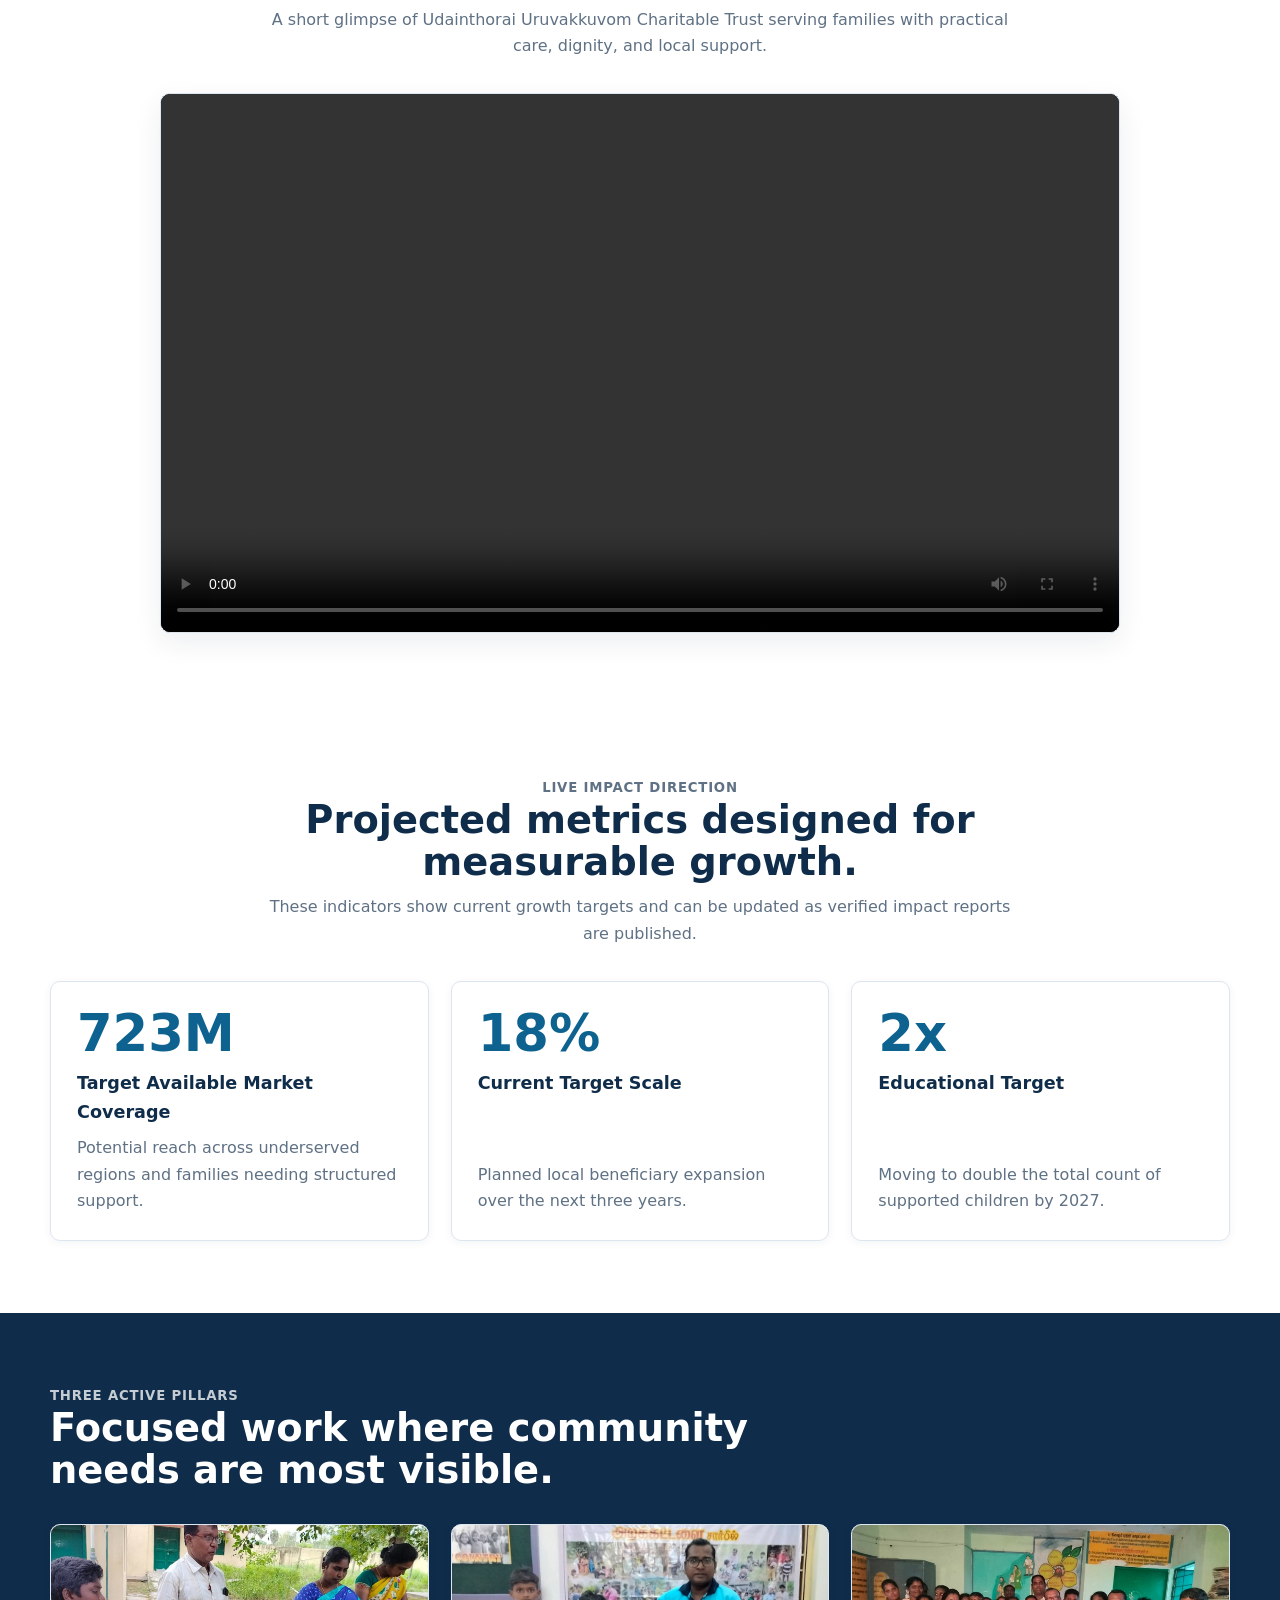
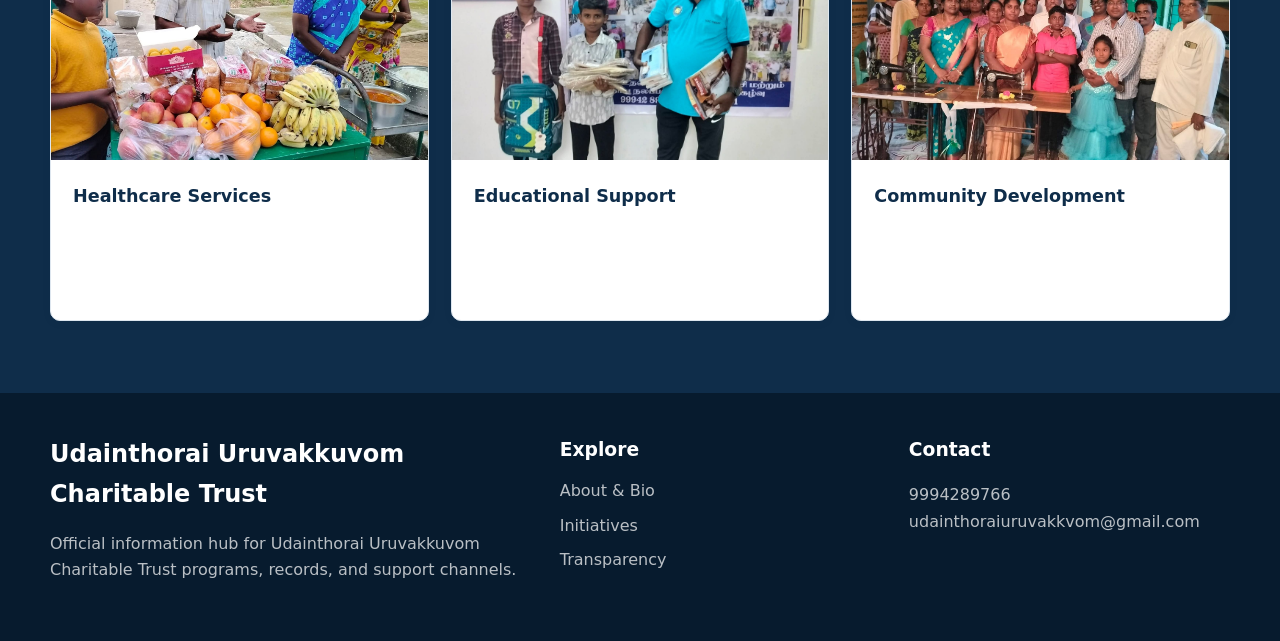
==== commit 3c0c664b: "changed" ====
--- a/index.html
+++ b/index.html
@@ -4,13 +4,22 @@
   <meta charset="utf-8">
   <meta name="viewport" content="width=device-width, initial-scale=1">
   <meta name="description" content="Udainthorai Uruvakkuvom Charitable Trust website for community healthcare, education, and social upliftment.">
+  
   <meta property="og:type" content="website">
   <meta property="og:url" content="https://udainthorai-uruvakkuvom-charitable-trust.onrender.com">
   <meta property="og:title" content="Udainthorai Uruvakkuvom Charitable Trust">
   <meta property="og:description" content="Healing lives, educating minds, uplifting communities. Empowering change, enriching lives through practical support and long-term local partnerships.">
-  <meta property="og:image" content="https://github.com/Dhilip1003/Udainthorai-Uruvakkuvom-Charitable-Trust/blob/main/Udainthorai-Uruvakkuvom-Charitable-Trust-logo.jpeg">
+  
+  <meta property="og:image" content="https://raw.githubusercontent.com/Dhilip1003/Udainthorai-Uruvakkuvom-Charitable-Trust/main/Udainthorai-Uruvakkuvom-Charitable-Trust-logo.jpeg">
   <meta property="og:image:width" content="1200">
   <meta property="og:image:height" content="630">
+  <meta property="og:image:type" content="image/jpeg">
+
+  <meta name="twitter:card" content="summary_large_image">
+  <meta name="twitter:title" content="Udainthorai Uruvakkuvom Charitable Trust">
+  <meta name="twitter:description" content="Healing lives, educating minds, uplifting communities.">
+  <meta name="twitter:image" content="https://raw.githubusercontent.com/Dhilip1003/Udainthorai-Uruvakkuvom-Charitable-Trust/main/Udainthorai-Uruvakkuvom-Charitable-Trust-logo.jpeg">
+
   <title>Udainthorai Uruvakkuvom Charitable Trust</title>
   <link rel="shortcut icon" href="favicon.ico">
   <link rel="icon" type="image/png" sizes="32x32" href="assets/icons/favicon-32.png">
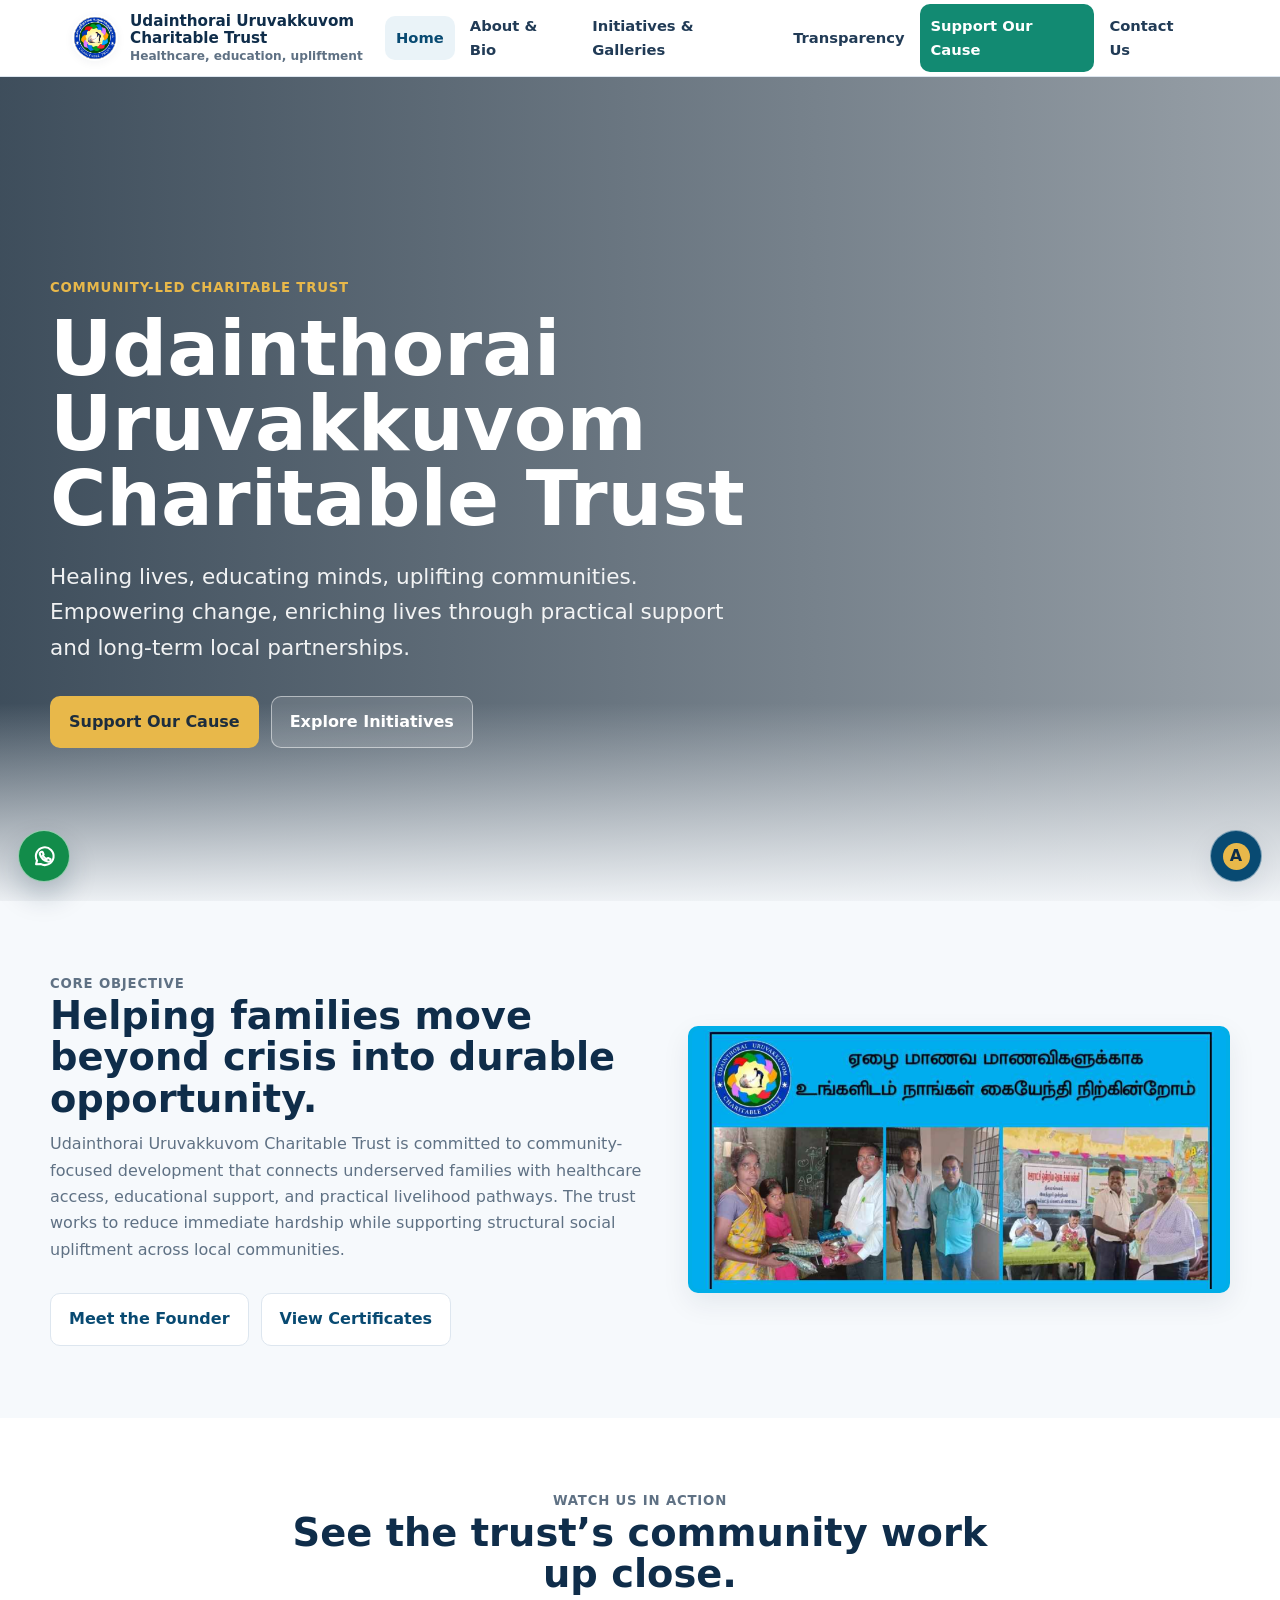
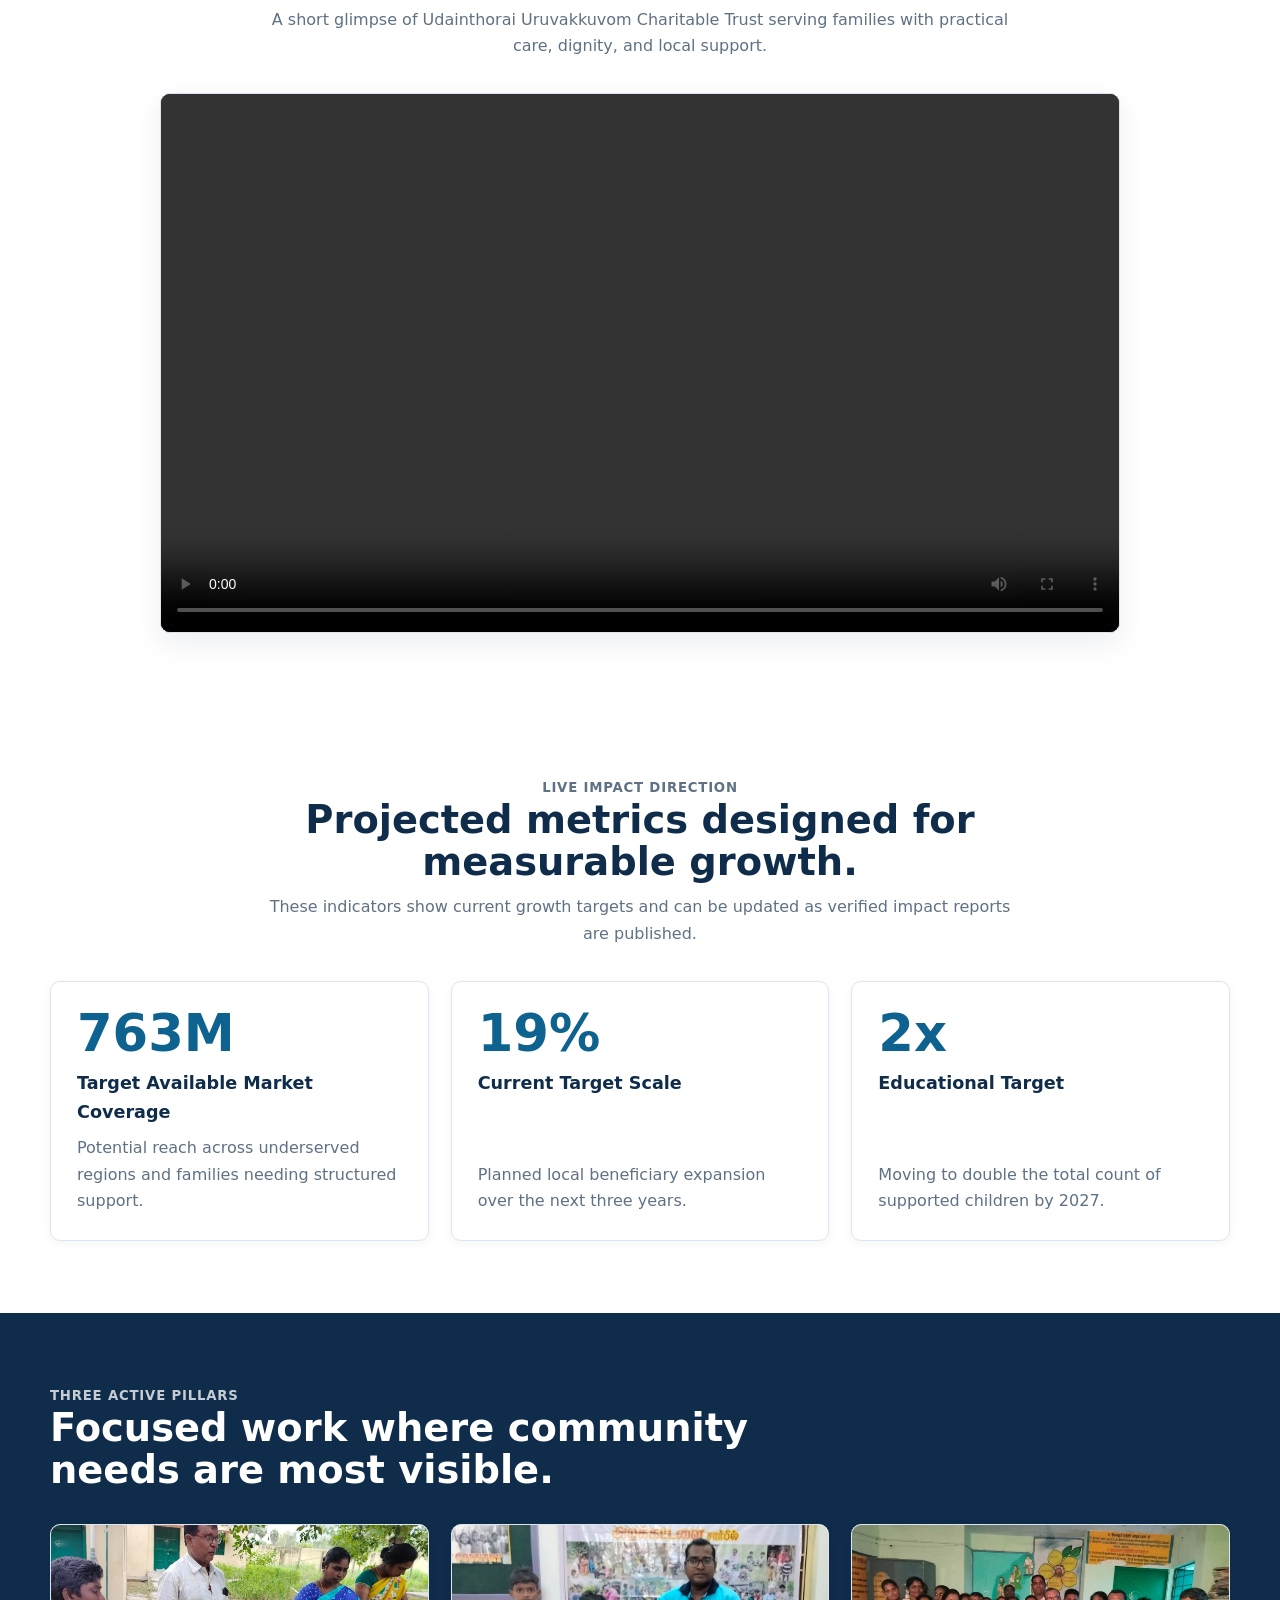
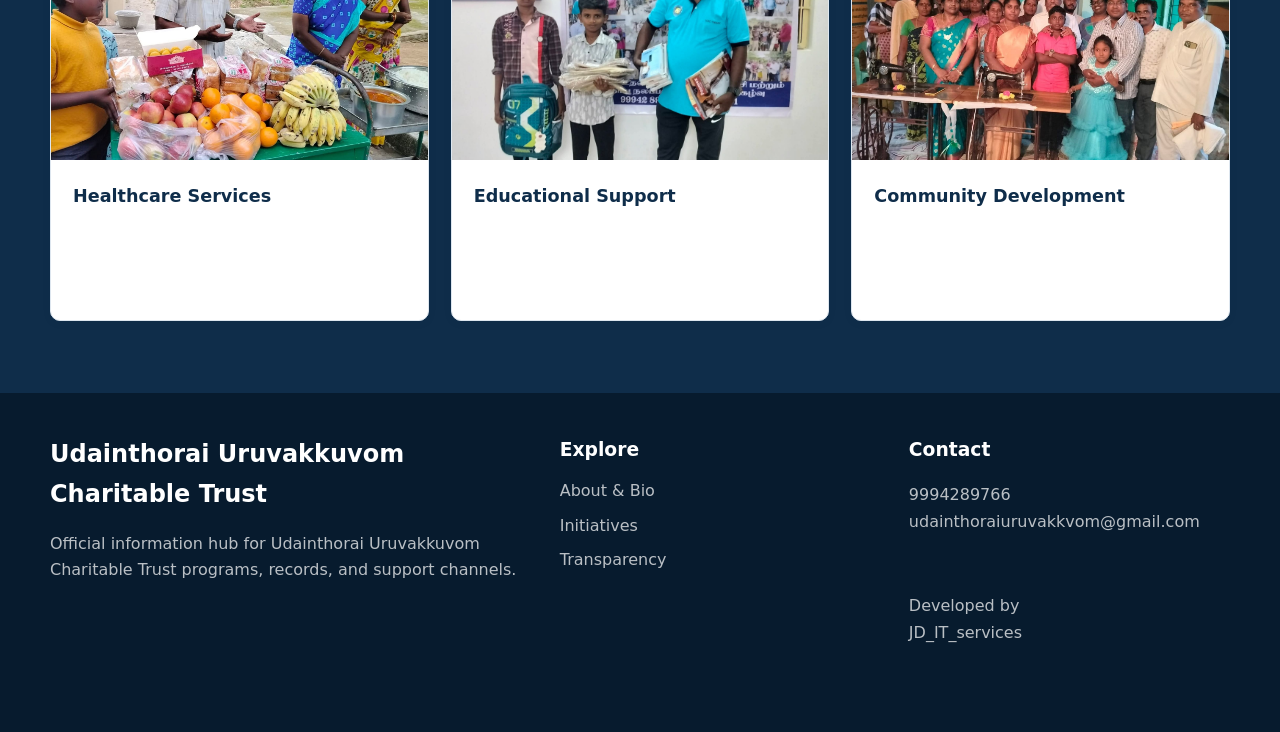
==== commit 99b5c6bf: "Update index.htmlc" ====
--- a/index.html
+++ b/index.html
@@ -173,7 +173,8 @@
       </div>
       <div>
         <h3>Contact</h3>
-        <p>9994289766<br>udainthoraiuruvakkvom@gmail.com</p>
+        <p>9994289766<br>udainthoraiuruvakkvom@gmail.com</p><br>
+        <p>Developed by <br><a href="https://dhilipkumar-portfoliox.onrender.com/">JD_IT_services<a/></p>
       </div>
     </div>
   </footer>
